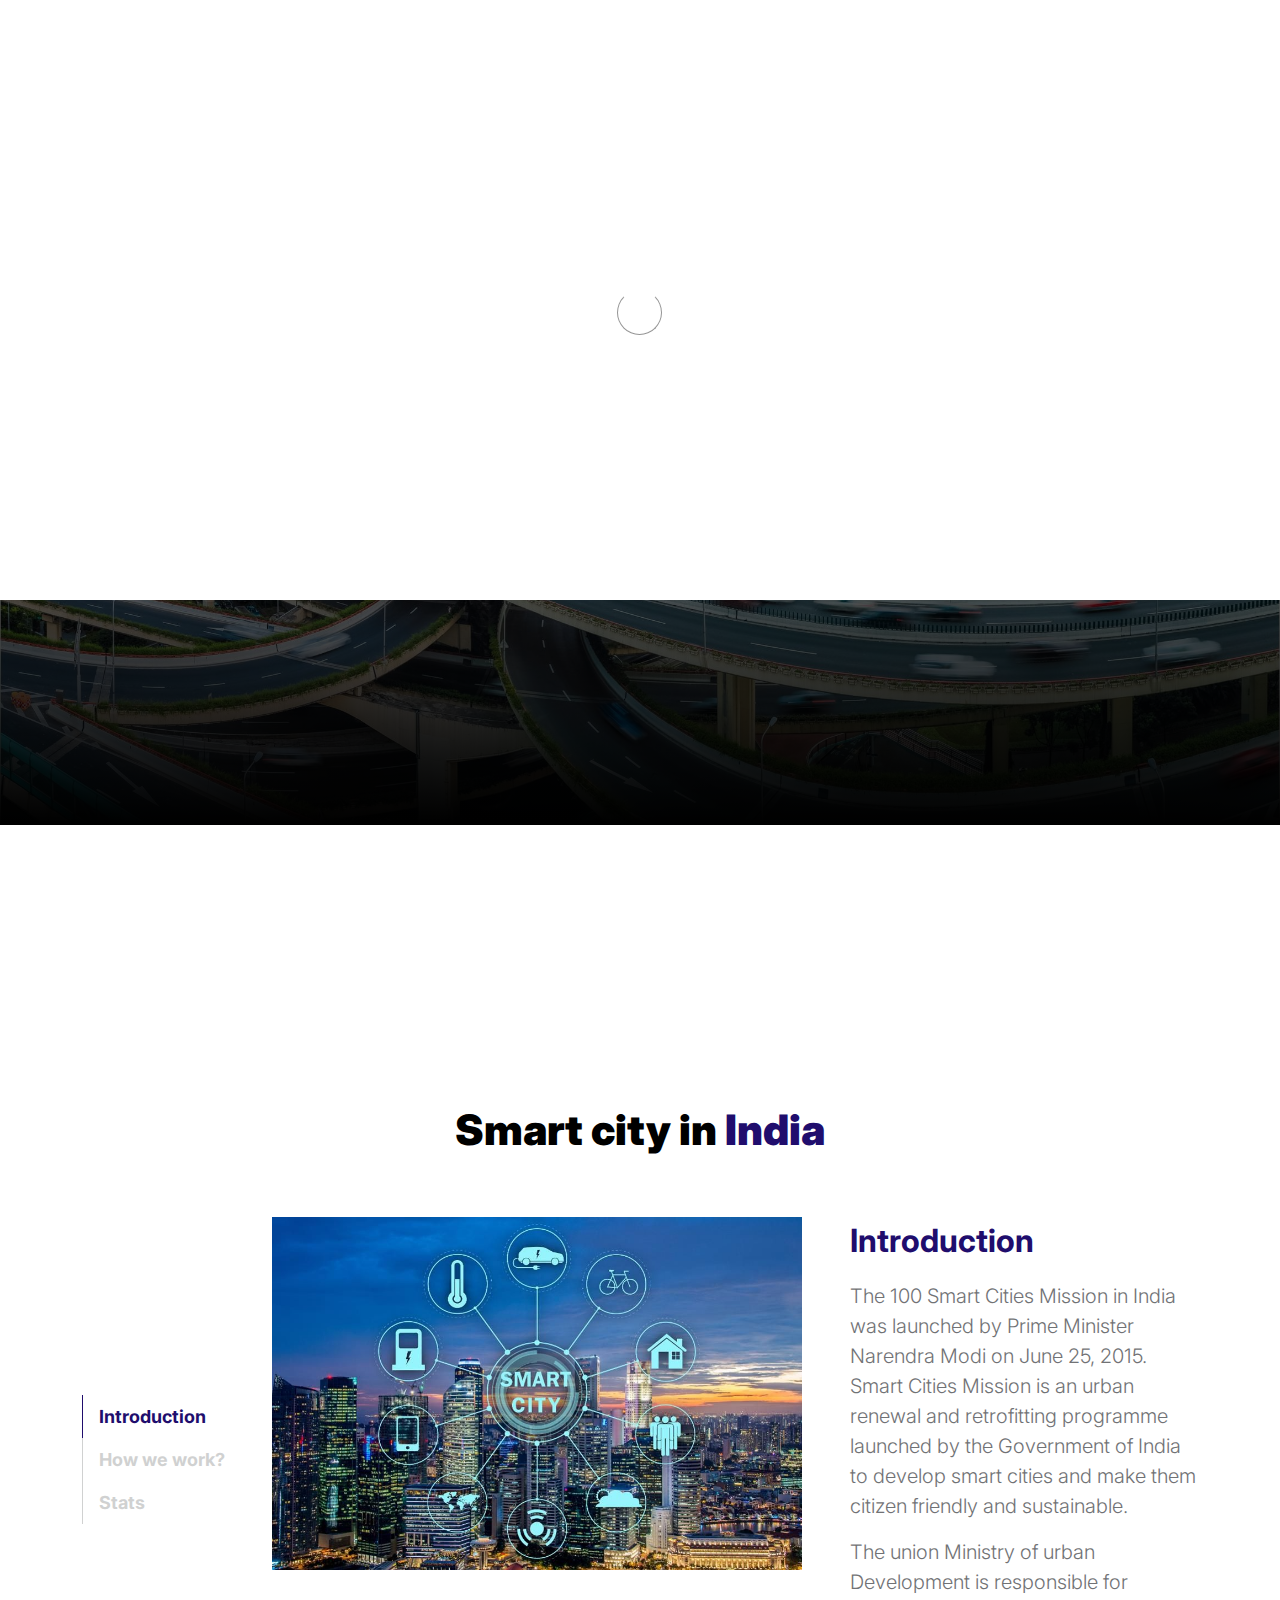
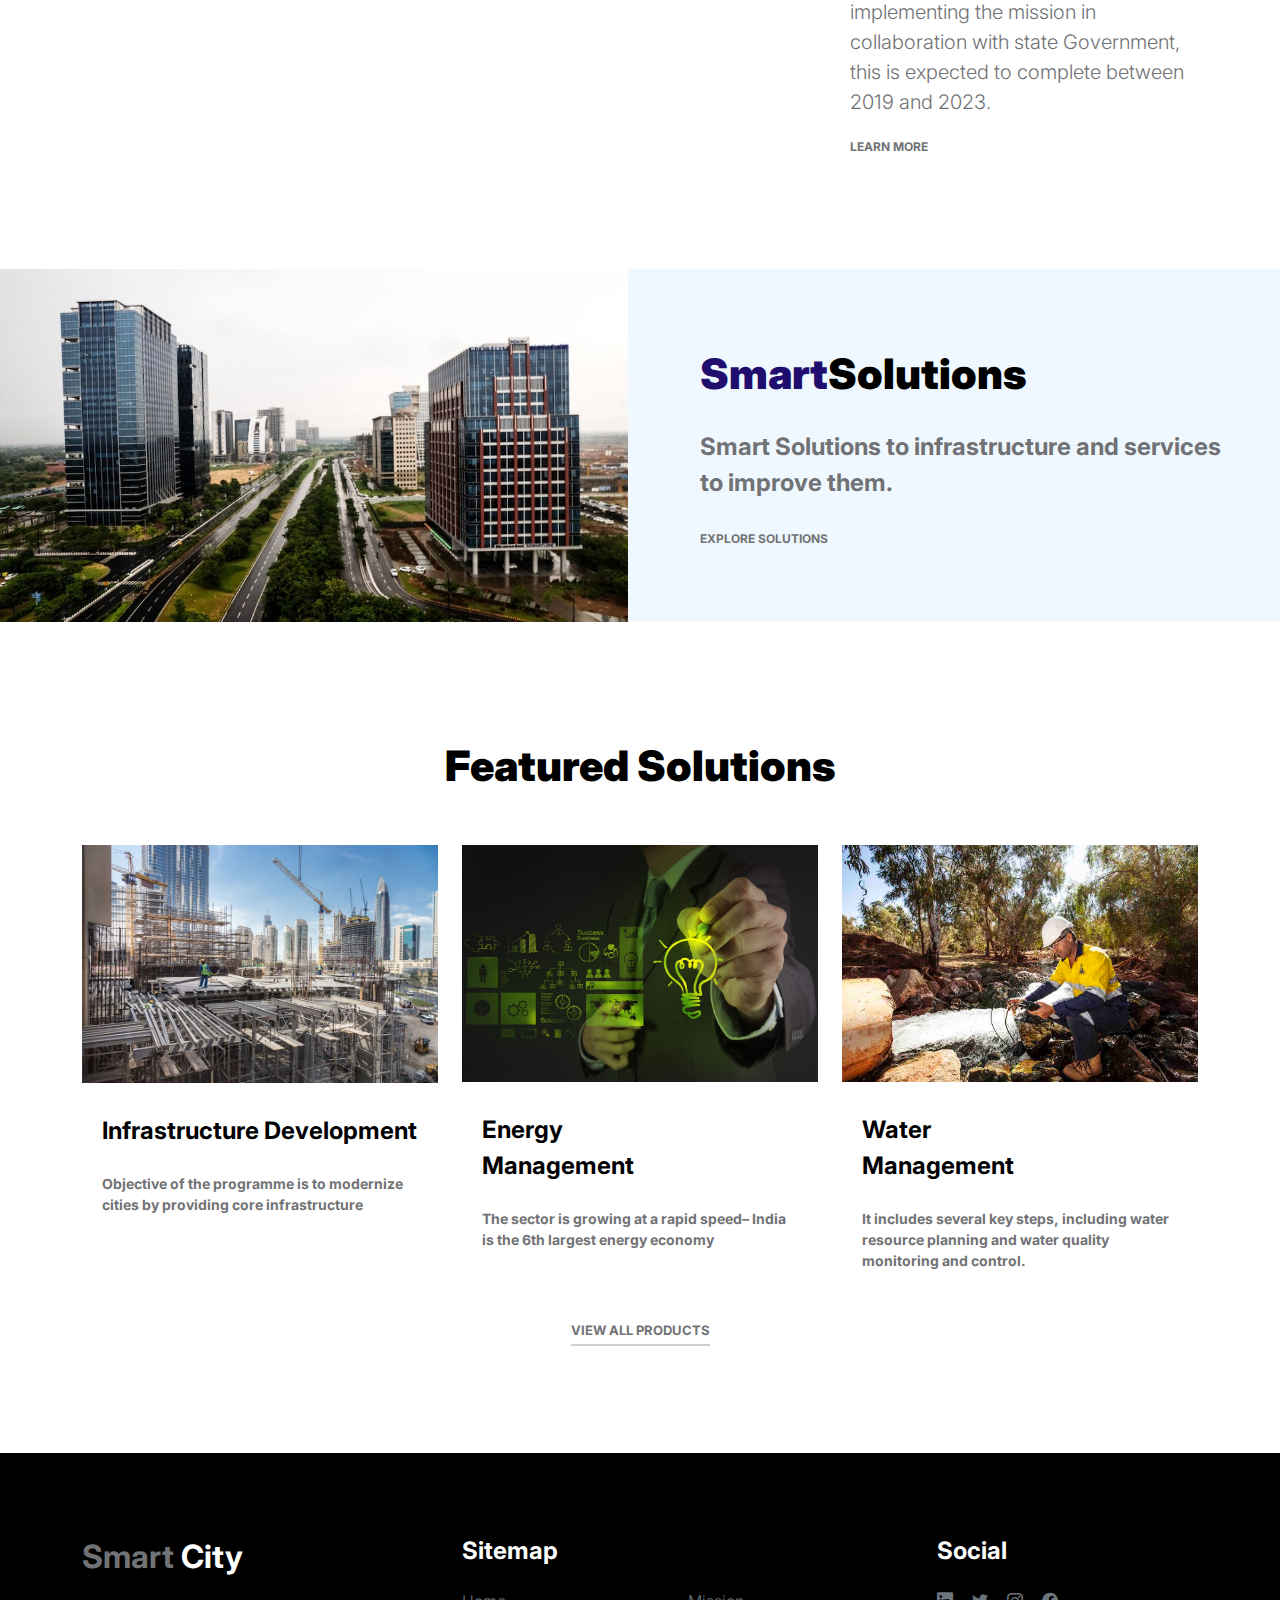
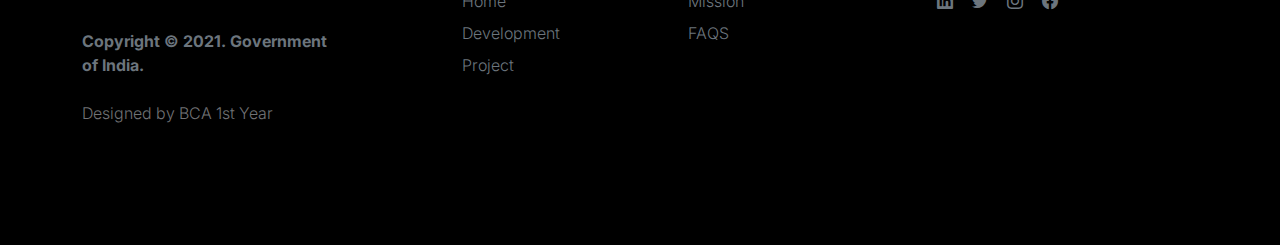
==== index.html @ 0805fac0 "Add files via upload" ====
<!DOCTYPE html>
<html lang="en">
  <head>
    <meta charset="utf-8" />
    <meta name="viewport" content="width=device-width, initial-scale=1" />

    <meta name="description" content="" />
    <meta name="author" content="" />

    <title>Smart Cities Management And Urban Development</title>

    <!-- CSS FILES -->
    <link rel="preconnect" href="https://fonts.googleapis.com" />

    <link rel="preconnect" href="https://fonts.gstatic.com" crossorigin />

    <link
      href="https://fonts.googleapis.com/css2?family=Inter:wght@100;300;400;700;900&display=swap"
      rel="stylesheet"
    />

    <link href="css/bootstrap.min.css" rel="stylesheet" />
    <link href="css/bootstrap-icons.css" rel="stylesheet" />

    <link rel="stylesheet" href="css/slick.css" />

    <link href="css/tooplate-little-fashion.css" rel="stylesheet" />
    <!--

Tooplate 2127 Little Fashion

https://www.tooplate.com/view/2127-little-fashion

-->
  </head>

  <body>
    <section class="preloader">
      <div class="spinner">
        <span class="sk-inner-circle"></span>
      </div>
    </section>

    <main>
      <nav class="navbar navbar-expand-lg">
        <div class="container">
          <button
            class="navbar-toggler"
            type="button"
            data-bs-toggle="collapse"
            data-bs-target="#navbarNav"
            aria-controls="navbarNav"
            aria-expanded="false"
            aria-label="Toggle navigation"
          >
            <span class="navbar-toggler-icon"></span>
          </button>

          <a class="navbar-brand" href="index.html">
            <strong><span>Smart</span> City</strong>
          </a>

          <div class="d-lg-none">
            <a href="sign-in.html" class="bi-person custom-icon me-3"></a>

            
          </div>

          <div class="collapse navbar-collapse" id="navbarNav">
            <ul class="navbar-nav mx-auto">
              <li class="nav-item">
                <a class="nav-link active" href="index.html">Home</a>
              </li>

              <li class="nav-item">
                <a class="nav-link" href="about.html">Missions</a>
              </li>

              <li class="nav-item">
                <a class="nav-link" href="products.html">Development</a>
              </li>

              <li class="nav-item">
                <a class="nav-link" href="faq.html">FAQS</a>
              </li>

              <li class="nav-item">
                <a class="nav-link" href="contact.html">Project</a>
              </li>
            </ul>

            <div class="d-none d-lg-block">
              <a href="sign-in.html" class="bi-person custom-icon me-3"></a>

             
            </div>
          </div>
        </div>
      </nav>

      <section class="slick-slideshow">
        <div class="slick-custom">
          <img
            src="images\smart-city-india.jpg"
            class="img-fluid"
            alt=""
          />
          
          <div class="slick-bottom">
            <div class="container">
              <div class="row">
                <div class="col-lg-6 col-10">
                  <h1 class="slick-title">Smart City</h1>

                  <p class="lead text-white mt-lg-3 mb-lg-5">
                   <b> Welcome to the future of smart cities.</b>

                  </p>

                  <a href="about.html" class="btn custom-btn"
                    >Learn more</a
                  >
                </div>
              </div>
            </div>
          </div>
        </div>

        <div class="slick-custom">
          <img
            src="images\Blockchain-The-Decentralized-Gov.jpg"
            class="img-fluid"
            alt=""
          />

          <div class="slick-bottom">
            <div class="container">
              <div class="row">
                <div class="col-lg-6 col-10">
                  <h1 class="slick-title">Seamless</h1>

                  <p class="lead text-white mt-lg-3 mb-lg-5">
                   <b> Providing integrated daily life services </b>
                  </p>

                  <a href="contact.html" class="btn custom-btn"
                    >Explore</a
                  >
                </div>
              </div>
            </div>
          </div>
        </div>

        <div class="slick-custom">
          <img
            src="images\Instant-Impact-Technology-Media.jpg"
            class="img-fluid"
            alt=""
          />

          <div class="slick-bottom">
            <div class="container">
              <div class="row">
                <div class="col-lg-6 col-10">
                  <h1 class="slick-title">Personalised</h1>
                 
                  <p class="lead text-white mt-lg-3 mb-lg-5">
                   <b> When cities get smart, life gets easier.</b>
                  </p>

                  <a href="sign-in.html" class="btn custom-btn">Contact us</a>
                </div>
              </div>
            </div>
          </div>
        </div>
      </section>

      <section class="about section-padding">
        <div class="container">
          <div class="row">
            <div class="col-12 text-center">
              <h2 class="mb-5">Smart city in <span>India</span> </h2>
            </div>

            <div class="col-lg-2 col-12 mt-auto mb-auto">
              <ul
                class="nav nav-pills mb-5 mx-auto justify-content-center align-items-center"
                id="pills-tab"
                role="tablist"
              >
                <li class="nav-item" role="presentation">
                  <button
                    class="nav-link active"
                    id="pills-home-tab"
                    data-bs-toggle="pill"
                    data-bs-target="#pills-home"
                    type="button"
                    role="tab"
                    aria-controls="pills-home"
                    aria-selected="true"
                  >
                    Introduction
                  </button>
                </li>

                <li class="nav-item" role="presentation">
                  <button
                    class="nav-link"
                    id="pills-youtube-tab"
                    data-bs-toggle="pill"
                    data-bs-target="#pills-youtube"
                    type="button"
                    role="tab"
                    aria-controls="pills-youtube"
                    aria-selected="true"
                  >
                    How we work?
                  </button>
                </li>

                <li class="nav-item" role="presentation">
                  <button
                    class="nav-link"
                    id="pills-skill-tab"
                    data-bs-toggle="pill"
                    data-bs-target="#pills-skill"
                    type="button"
                    role="tab"
                    aria-controls="pills-skill"
                    aria-selected="false"
                  >
                   Stats
                  </button>
                </li>
              </ul>
            </div>

            <div class="col-lg-10 col-12">
              <div class="tab-content mt-2" id="pills-tabContent">
                <div
                  class="tab-pane fade show active"
                  id="pills-home"
                  role="tabpanel"
                  aria-labelledby="pills-home-tab"
                >
                  <div class="row">
                    <div class="col-lg-7 col-12">
                      <img
                        src="images\Smart-City-001.jpg"
                        class="img-fluid"
                        alt=""
                      />
                    </div>

                    <div class="col-lg-5 col-12">
                      <div
                        class="d-flex flex-column h-100 ms-lg-4 mt-lg-0 mt-5"
                      >
                        <h4 class="mb-3">
                          <span>Introduction</span>
                        </h4>

                        <p>
                          The 100 Smart Cities Mission in India was launched by 
                          Prime Minister Narendra Modi on June 25, 2015. Smart Cities Mission
                          is an urban renewal and retrofitting programme launched by the Government
                          of India to develop smart cities and make them citizen friendly and sustainable.    
                        </p>

                        <p>
                          The union Ministry of urban Development is responsible for implementing the mission 
                          in collaboration with state Government, this is expected to complete between 2019 and 2023.
                        </p>

                        <div class="mt-2 mt-lg-auto">
                          <a href="about.html" class="custom-link mb-2">
                            Learn more
                            <i class="bi-arrow-right ms-2"></i>
                          </a>
                        </div>
                      </div>
                    </div>
                  </div>
                </div>

                <div
                  class="tab-pane fade"
                  id="pills-youtube"
                  role="tabpanel"
                  aria-labelledby="pills-youtube-tab"
                >
                  <div class="row">
                    <div class="col-lg-7 col-12">
                      <div class="ratio ratio-16x9">
                        <iframe
                        src="https://www.youtube.com/embed/K1aGnJazWLs"
                        title="YouTube video player"
                        frameborder="0"
                        allow="accelerometer; autoplay; clipboard-write; encrypted-media; gyroscope; picture-in-picture"
                        allowfullscreen
                    ></iframe>
                      </div>
                    </div>

                    <div class="col-lg-5 col-12">
                      <div
                        class="d-flex flex-column h-100 ms-lg-4 mt-lg-0 mt-5"
                      >
                        <h4 class="mb-3">List of 5 upcoming Smart Cities of India</h4>

                        <p>
                          1. Dholera Smart City: <span>Gujrat</span><br>
                          2. Naina Smart City: <span>Maharashtra</span><br>
                          3. Yeida City: <span>Up</span> <br>
                          4. Naya Raipur: <span>Chhattisgarh</span><br>
                          5. Gift City: <span>Gujrat</span><br>

                        </p>

                        

                        <div class="mt-2 mt-lg-auto">
                          <a href="contact.html" class="custom-link mb-2">
                            know More
                            <i class="bi-arrow-right ms-2"></i>
                          </a>
                        </div>
                      </div>
                    </div>
                  </div>
                </div>

                <div
                  class="tab-pane fade"
                  id="pills-skill"
                  role="tabpanel"
                  aria-labelledby="pills-skill-tab"
                >
                  <div class="row">
                    <div class="col-lg-7 col-12">
                      <img
                        src="images/cody-lannom-G95AReIh_Ko-unsplash.jpeg"
                        class="img-fluid"
                        alt=""
                      />
                    </div>

                    <div class="col-lg-5 col-12">
                      <div
                        class="d-flex flex-column h-100 ms-lg-4 mt-lg-0 mt-5"
                      >
                        <h4 class="mb-3">Development Strategy</h4>

                        <p>
                          This involves selecting areas of specified size for redevelopment, retrofitting, and greenfield development.
                        </p>

                        <div class="skill-thumb mt-3">
                          <strong>Redevelopment Area</strong>
                          <span class="float-end">50 Acres</span>
                          <div class="progress">
                            <div
                              class="progress-bar progress-bar-primary"
                              role="progressbar"
                              aria-valuenow="90"
                              aria-valuemin="0"
                              aria-valuemax="100"
                              style="width: 90%"
                            ></div>
                          </div>

                          <strong>Retrofitting</strong>
                          <span class="float-end">500 Acres</span>
                          <div class="progress">
                            <div
                              class="progress-bar progress-bar-primary"
                              role="progressbar"
                              aria-valuenow="70"
                              aria-valuemin="0"
                              aria-valuemax="100"
                              style="width: 70%"
                            ></div>
                          </div>

                          <strong>Greenfield</strong>
                          <span class="float-end">250 Acres</span>
                          <div class="progress">
                            <div
                              class="progress-bar progress-bar-primary"
                              role="progressbar"
                              aria-valuenow="80"
                              aria-valuemin="0"
                              aria-valuemax="100"
                              style="width: 80%"
                            ></div>
                          </div>
                        </div>

                        <div class="mt-2 mt-lg-auto">
                          <a href="products.html" class="custom-link mb-2">
                            Explore
                            <i class="bi-arrow-right ms-2"></i>
                          </a>
                        </div>
                      </div>
                    </div>
                  </div>
                </div>
              </div>
            </div>
          </div>
        </div>
      </section>

      <section class="front-product">
        <div class="container-fluid p-0">
          <div class="row align-items-center">
            <div class="col-lg-6 col-12">
              <img
                src="images\bi_-_2023-08-2.jpg"
                class="img-fluid"
                alt=""
              />
            </div>

            <div class="col-lg-6 col-12">
              <div class="px-5 py-5 py-lg-0">
                <h2 class="mb-4"><span>Smart</span>Solutions</h2>

                <p class="lead mb-4">
                 <b>Smart Solutions to infrastructure and services to improve them.</b>
                </p>

                <a href="products.html" class="custom-link">
                  Explore Solutions
                  <i class="bi-arrow-right ms-2"></i>
                </a>
              </div>
            </div>
          </div>
        </div>
      </section>

      <section class="featured-product section-padding">
        <div class="container">
          <div class="row">
            <div class="col-12 text-center">
              <h2 class="mb-5">Featured Solutions</h2>
            </div>

            <div class="col-lg-4 col-12 mb-3">
              <div class="product-thumb">
                
                  <img
                    src="images\urban-infrastructure_3.png"
                    class="img-fluid product-image"
                    alt=""
                  />
                

               

                <div class="product-info d-flex">
                  <div>
                    <h5 class="product-title mb-0">
                     Infrastructure Development
                    </h5>
<br>
                    <p class="product-p"><strong>Objective of the programme is to modernize cities by providing core infrastructure </strong></p>
                  </div>

                  
                </div>
              </div>
            </div>

            <div class="col-lg-4 col-12 mb-3">
              <div class="product-thumb">
                
                  <img
                    src="images\Energy-Management-Systems.png"
                    class="img-fluid product-image"
                    alt=""
                  />
                

               <br>   

                <div class="product-info d-flex">
                  <div>
                    <h5 class="product-title mb-0">
                      Energy<br> Management
                    </h5>
                    <br>
                  
                    <p class="product-p"><strong> The sector is growing at a rapid speed– India is the 6th largest energy economy </strong></p>
                  </div>
                </div>
              </div>
            </div>

            <div class="col-lg-4 col-12">
              <div class="product-thumb">
                
                  <img
                    src="images\water-management-in-australia-gl.png"
                    class="img-fluid product-image"
                    alt=""
                  />
              

               

                <div class="product-info d-flex">
                  <div>
                    <h5 class="product-title mb-0">
                     Water <br> Management
                    </h5>
<br>
                    <p class="product-p"><strong>It includes several key steps, including water resource planning and water quality monitoring and control.</strong></p>
                  </div>

                  
                </div>
              </div>
            </div>

            <div class="col-12 text-center">
              <a href="products.html" class="view-all">View All Products</a>
            </div>
          </div>
        </div>
      </section>
    </main>

    <footer class="site-footer">
      <div class="container">
        <div class="row">
          <div class="col-lg-3 col-10 me-auto mb-4">
            <h4 class="text-white mb-3">
              <a href="index.html">Smart</a> City
            </h4>
            <p class="copyright-text text-muted mt-lg-5 mb-4 mb-lg-0">
             <strong>Copyright © 2021. Government of India.</strong>
            </p>
            <br />
            <p class="copyright-text">
              Designed by
              <a href="https://www.tooplate.com/" target="_blank">BCA 1st Year</a>
            </p>
          </div>

          <div class="col-lg-5 col-8">
            <h5 class="text-white mb-3">Sitemap</h5>

            <ul class="footer-menu d-flex flex-wrap">
              <li class="footer-menu-item">
                <a href="about.html" class="footer-menu-link">Home</a>
              </li>

              <li class="footer-menu-item">
                <a href="#" class="footer-menu-link">Mission</a>
              </li>

              <li class="footer-menu-item">
                <a href="#" class="footer-menu-link">Development</a>
              </li>

              <li class="footer-menu-item">
                <a href="#" class="footer-menu-link">FAQS</a>
              </li>

              <li class="footer-menu-item">
                <a href="#" class="footer-menu-link">Project</a>
              </li>
            </ul>
          </div>

          <div class="col-lg-3 col-4">
            <h5 class="text-white mb-3">Social</h5>

            <ul class="social-icon">
              <li><a href="https://www.linkedin.com/company/80847547/admin/" class="social-icon-link bi-linkedin"></a></li>

              <li><a href="https://twitter.com/SmartCities_HUA" class="social-icon-link bi-twitter"></a></li>

              <li><a href="https://www.instagram.com/smartcitiesmission/" class="social-icon-link bi-instagram"></a></li>

              <li><a href="https://www.facebook.com/smartcitiesmohua" class="social-icon-link bi-facebook"></a></li>
            </ul>
          </div>
        </div>
      </div>
    </footer>
    <script>
      document.addEventListener('DOMContentLoaded', function() {
       
        var currentUrl = window.location.href;

        
        var navLinks = document.querySelectorAll('.navbar-nav a');

        
        navLinks.forEach(function(link) {
          if (link.href === currentUrl) {
           
            link.classList.add('active');
          }

          
          else {
            link.classList.remove('active');
          }
        });

        
        navLinks.forEach(function(link) {
          link.addEventListener('click', function() {
            
            navLinks.forEach(function(navLink) {
              navLink.classList.remove('active');
            });

           
            link.classList.add('active');
          });
        });
      });
    </script>
    <!-- JAVASCRIPT FILES -->
    <script src="js/jquery.min.js"></script>
    <script src="js/bootstrap.bundle.min.js"></script>
    <script src="js/Headroom.js"></script>
    <script src="js/jQuery.headroom.js"></script>
    <script src="js/slick.min.js"></script>
    <script src="js/custom.js"></script>
  </body>
</html>
---- css/tooplate-little-fashion.css ----
/*

Tooplate 2127 Little Fashion

https://www.tooplate.com/view/2127-little-fashion

*/


/*---------------------------------------
  CUSTOM PROPERTIES ( VARIABLES )             
-----------------------------------------*/
:root {
  --white-color:                #FFFFFF;
  --primary-color:              #200d6d;
  --section-bg-color:           #f0f8ff;
  --dark-color:                 #000000;
  --grey-color:                 #d0d1d1;
  --p-color:                    #717275;

  --body-font-family:           'Inter', sans-serif;

  --h5-font-size:               24px;
  --p-font-size:                20px;
  --copyright-text-font-size:   16px;
  --product-link-font-size:     14px;
  --custom-link-font-size:      12px;

  --font-weight-thin:           100;
  --font-weight-light:          300;
  --font-weight-normal:         400;
  --font-weight-bold:           700;
  --font-weight-black:          900;
}

body,
html {
  height: 100%;
}

html {
  scroll-behavior: smooth;
}

@media screen and (prefers-reduced-motion: reduce) {
  html {
    scroll-behavior: auto;
  }
}

body {
    background: var(--white-color);
    font-family: var(--body-font-family);    
    position: relative;
}

/*---------------------------------------
  TYPOGRAPHY               
-----------------------------------------*/

h2,
h3,
h4,
h5,
h6 {
  color: var(--dark-color);
  line-height: inherit;
}

h1,
h2,
h3,
h4,
h5,
h6 {
  font-weight: var(--font-weight-bold);
}

h1,
h2 {
  font-weight: var(--font-weight-black);
}

h1 {
  font-size: 64px;
  line-height: normal;
}

h2 {
  font-size: 42px;
}

h3 {
  font-size: 36px;
}

h4 {
  font-size: 32px;
}

h5 {
  font-size: 24px;
}

h6 {
  font-size: 20px;
}

p {
  color: var(--p-color);
  font-size: var(--p-font-size);
  font-weight: var(--font-weight-light);
}

a, 
button {
  touch-action: manipulation;
  transition: all 0.3s;
}

a {
  color: var(--p-color);
  text-decoration: none;
}

a:hover {
  color: var(--primary-color);
}

.text-primary {
  color: var(--primary-color) !important;
}

::selection {
  background: var(--primary-color);
  color: var(--white-color);
}

/*---------------------------------------
  CUSTOM LINK               
-----------------------------------------*/
.custom-link {
  color: var(--p-color);
  font-size: var(--custom-link-font-size);
  font-weight: var(--font-weight-bold);
  text-transform: uppercase;
  position: relative;
}

.custom-link i {
  position: absolute;
  opacity: 0;
  bottom: 0;
  left: 100%;
  transition: all 0.3s;
  line-height: normal;
}

.custom-link:hover i {
  opacity: 1;
  left: 101%;
}

.lead {
  font-size: 1.5rem;
  font-weight: var(--font-weight-thin);
}

b,
strong {
  font-weight: var(--font-weight-bold);
}

/*---------------------------------------
  PRE LOADER               
-----------------------------------------*/
.preloader {
  position: fixed;
  top: 0;
  left: 0;
  width: 100%;
  height: 100%;
  z-index: 99999;
  display: flex;
  flex-flow: row nowrap;
  justify-content: center;
  align-items: center;
  background: none repeat scroll 0 0 var(--white-color);
}

.spinner {
  border: 1px solid transparent;
  border-radius: 5px;
  position: relative;
}

.spinner::before {
  content: '';
  box-sizing: border-box;
  position: absolute;
  top: 50%;
  left: 50%;
  width: 45px;
  height: 45px;
  margin-top: -10px;
  margin-left: -23px;
  border-radius: 50%;
  border: 1px solid #959595;
  border-top-color: var(--white-color);
  animation: spinner .9s linear infinite;
}

@keyframes spinner {
  to {transform: rotate(360deg);}
}

/*---------------------------------------
  CUSTOM BUTTON & ICON              
-----------------------------------------*/
.custom-btn {
  background: var(--dark-color);
  border-radius: 50px;
  color: var(--white-color);
  font-size: var(--copyright-text-font-size);
  text-transform: uppercase;
  padding: 16.50px 20px;
}

.social-btn {
  background: transparent;
  border: 1px solid var(--grey-color);
  color: var(--dark-color);
  text-transform: none;
}

.social-btn:hover {
  border-color: transparent;
}

.cart-form-select {
  border-radius: 0;
  padding-top: 15px;
  padding-bottom: 15px;
}

.cart-btn {
  border-radius: 0;
  width: 100%;
  font-size: var(--product-link-font-size);
}

.custom-btn:hover,
.slick-slideshow .custom-btn:hover {
  background: var(--primary-color);
  color: var(--white-color);
}

.custom-icon {
  color: var(--p-color);
  font-size: 24px;
}

.custom-icon {
  display: inline-block;
  vertical-align: middle;
}

.bi-bag.custom-icon {
  font-size: 17px;
}

.featured-icon {
  color: var(--grey-color);
  font-size: 52px;
}

/*---------------------------------------
  DIV SEPARATOR               
-----------------------------------------*/
.div-separator {
  position: relative;
}

.div-separator::before {
  content: "";
  height: 1px;
  background: var(--grey-color);
  display: block;
  width: 100%;
}

.div-separator span {
  position: absolute;
  top: 50%;
  margin-left: -22.5px;
  left: 50%;
  text-align: center;
  background: var(--white-color);
  margin-top: -11px;
  color: var(--dark-color);
  font-weight: var(--font-weight-bold);
  font-size: 14px;
  width: 35px;
  text-transform: uppercase;
}

/*---------------------------------------
  FULL IMAGE               
-----------------------------------------*/
.full-image-img {
  display: block;
  position: absolute;
  z-index: -1;
  right: 0;
  width: 100%;
  bottom: -120px;
  min-width: 650px;
}

@media (min-width: 1600px) {
  .full-image-img {
    bottom: -200px;
  }
}

/*---------------------------------------
  NAVIGATION               
-----------------------------------------*/
.navbar {
  background: var(--white-color);
  position: fixed;
  top: 0;
  right: 0;
  left: 0;
  padding: 25px 0;
  z-index: 2;
  will-change: transform;
  transition: transform 300ms linear;
}

.navbar span, h2 span, h4 span {
	color: var(--primary-color);
}

.navbar.headroom--not-top {
  padding: 20px 0;
}

.headroom--pinned {
  transform: translate(0, 0);
}

.headroom--unpinned {
  transform: translate(0, -150%);
}

.navbar-brand {
  color: var(--dark-color);
  font-size: 24px;
  font-weight: var(--font-weight-light);
  margin: 0;
  padding: 0;
}

.navbar-expand-lg .navbar-nav .nav-link {
  display: inline-block;
  padding: 0;
  margin-right: 1.5rem;
  margin-left: 1.5rem;
}

.nav-link {
  color: var(--p-color);
  font-size: 16px;
  position: relative;
}

.navbar .nav-link::after {
  position: absolute;
  top: 100%;
  left: 0;
  width: 100%;
  height: 2px;
  background: var(--grey-color);
  content: '';
  opacity: 0;
  -webkit-transition: opacity 0.3s, -webkit-transform 0.3s;
  -moz-transition: opacity 0.3s, -moz-transform 0.3s;
  transition: opacity 0.3s, transform 0.3s;
  -webkit-transform: translateY(10px);
  -moz-transform: translateY(10px);
  transform: translateY(10px);
}

.navbar .nav-link.active::after, 
.navbar .nav-link:hover::after {
  opacity: 1;
  -webkit-transform: translateY(0px);
  -moz-transform: translateY(0px);
  transform: translateY(0px);
}

.navbar .nav-link.active,
.navbar .nav-link:hover {
  color: var(--primary-color);
}

.nav-link:focus, 
.nav-link:hover {
  color: var(--p-color);
}

.navbar-toggler {
  border: 0;
  padding: 0;
  cursor: pointer;
  margin: 0;
  width: 30px;
  height: 35px;
  outline: none;
}

.navbar-toggler:focus {
  outline: none;
  box-shadow: none;
}

.navbar-toggler[aria-expanded="true"] .navbar-toggler-icon {
  background: transparent;
}

.navbar-toggler[aria-expanded="true"] .navbar-toggler-icon:before,
.navbar-toggler[aria-expanded="true"] .navbar-toggler-icon:after {
  transition: top 300ms 50ms ease, -webkit-transform 300ms 350ms ease;
  transition: top 300ms 50ms ease, transform 300ms 350ms ease;
  transition: top 300ms 50ms ease, transform 300ms 350ms ease, -webkit-transform 300ms 350ms ease;
  top: 0;
}

.navbar-toggler[aria-expanded="true"] .navbar-toggler-icon:before {
  transform: rotate(45deg);
}

.navbar-toggler[aria-expanded="true"] .navbar-toggler-icon:after {
  transform: rotate(-45deg);
}

.navbar-toggler .navbar-toggler-icon {
  background: var(--dark-color);
  transition: background 10ms 300ms ease;
  display: block;
  width: 30px;
  height: 2px;
  position: relative;
}

.navbar-toggler .navbar-toggler-icon::before,
.navbar-toggler .navbar-toggler-icon::after {
  transition: top 300ms 350ms ease, -webkit-transform 300ms 50ms ease;
  transition: top 300ms 350ms ease, transform 300ms 50ms ease;
  transition: top 300ms 350ms ease, transform 300ms 50ms ease, -webkit-transform 300ms 50ms ease;
  position: absolute;
  right: 0;
  left: 0;
  background: var(--dark-color);
  width: 30px;
  height: 2px;
  content: '';
}

.navbar-toggler .navbar-toggler-icon:before {
  top: -8px;
}

.navbar-toggler .navbar-toggler-icon:after {
  top: 8px;
}

/*---------------------------------------
  SITE HEADER              
-----------------------------------------*/
.site-header {
  background-color: var(--section-bg-color);
  position: relative;
  overflow: hidden;
  margin-top: 86px;
}

.site-header.section-padding {
  padding-top: 7rem;
  padding-bottom: 7rem;
}

.site-header.section-padding-img {
  padding-top: 10rem;
  padding-bottom: 10rem;
}

.header-image {
  position: absolute;
  top: 0;
  right: 0;
  width: 50%;
  height: 100%;
  object-fit: cover;
}

/*---------------------------------------
  SLICK SLIDESHOW               
-----------------------------------------*/
@media (min-width: 992px) {
  .slick-slideshow {
    height: 100vh;
  }
}

.slick-slideshow {
  margin-top: 86px;
}

.slick-title {
  color: var(--white-color);
}

.slick-custom {
  position: relative;
}

.slick-custom img {
  width: 100%;
  object-fit: cover;
}

.slick-bottom {
  background: linear-gradient(to top, var(--dark-color), transparent 90%);
  position: absolute;
  z-index: 2;
  bottom: 0;
  right: 0;
  left: 0;
  width: 100%;
  height: 100%;
}

.slick-bottom .container {
  position: absolute;
  top: 40%;
  left: 50%;
  transform: translate(-50%, -40%);
}

.slick-overlay {
  background: linear-gradient(to top, #000, transparent 120%);
  position: absolute;
  top: 0;
  right: 0;
  bottom: 0;
  left: 0;
}

.slick-slideshow .custom-btn {
  font-weight: var(--font-weight-bold);
  display: inline-block;
  padding-right: 32px;
  padding-left: 32px;
}

@media (min-width: 576px) {
  .slick-slideshow .slick-dots {
    max-width: 540px;
  }
}

@media (min-width: 768px) {
  .slick-slideshow .slick-dots {
    max-width: 720px;
  }
}

@media (min-width: 992px) {
  .slick-slideshow .slick-dots {
    max-width: 960px;
  }
}

@media (min-width: 1200px) {
  .slick-slideshow .slick-dots {
    max-width: 1140px;
  }
}

@media (min-width: 1400px) {
  .slick-slideshow .slick-dots {
    max-width: 1320px;
  }
}

.slick-slideshow .slick-dots {
  position: absolute;
  z-index: 2;
  top: 50%;
  left: 0;
  right: 0;
  transform: translate(0, -50%);
  margin: 0 auto;
  padding: 0;
}

.slick-slideshow .slick-dots li {
  background: transparent;
  border: 5px solid rgba(255, 255, 255, 0.35);
  border-radius: 100%;
  display: block;
  width: 30px;
  height: 30px;
  margin: 10px;
  padding: 5px;
  margin-left: auto;
  cursor: pointer;
}

.slick-slideshow .slick-dots button {
  background: transparent;
  border: none;
  color: transparent;
  display: block;
  width: 100%;
  height: 0;
  margin: 0;
  padding: 0;
  outline: none;
  height: 0;
}

.slick-slideshow .slick-dots li:hover,
.slick-slideshow .slick-dots .slick-active {
  background: var(--white-color);
}

/*---------------------------------------
  CUSTOM CIRCLE IMAGES               
-----------------------------------------*/

.custom-circle-image {
  border-radius: 100px;
  width: 55px;
  height: 55px;
}

.custom-circle-image.team-image {
  width: 85px;
  height: 85px;
}

/*---------------------------------------
  TESTIMONIAL               
-----------------------------------------*/
.slick-testimonial .slick-list,
.slick-testimonial .slick-track {
  height: 100%;
}

.slick-testimonial {
  margin: auto;
}

.slick-testimonial-caption {
  quotes: '❝' '❞';
  position: relative;
  padding: 5rem 7rem;
}

.slick-testimonial-caption::before {
  content: open-quote;
  display: inline-block;
  color: var(--primary-color);
  font-family: auto;
  font-size: 100px;
  height: 0;
  position: absolute;
  top: 0;
  left: 0;
}

.slick-testimonial .slick-dots {
  text-align: center;
}

.slick-testimonial .slick-dots li {
  background: var(--grey-color);
  display: inline-block;
  vertical-align: top;
  width: 16%;
  height: 1px;
}

.slick-testimonial .slick-dots button {
  background: transparent;
  border: none;
  color: transparent;
  display: block;
  width: 100%;
  height: 0;
  margin: 0;
  padding: 0;
}

.slick-testimonial .slick-dots li:hover,
.slick-testimonial .slick-dots .slick-active {
  background: var(--dark-color);
}

/*---------------------------------------
  SECTION               
-----------------------------------------*/
section {
  content-visibility: auto;
  contain-intrinsic-size: 700px;
}

.section-padding {
  padding-top: 7rem;
  padding-bottom: 7rem;
}

.featured {
  background: var(--section-bg-color);
}

/*---------------------------------------
  ABOUT               
-----------------------------------------*/
.about .nav-pills .nav-item {
  width: 100%;
}

.about .nav-pills .nav-link {
  color: var(--grey-color);
  font-size: 18px;
  font-weight: var(--font-weight-bold);
  border-left: 1px solid var(--grey-color);
  border-radius: 0;
  padding-right: 0;
}

.about .nav-pills .nav-link:hover,
.about .nav-pills .nav-link.active, 
.about .nav-pills .show>.nav-link {
  background: transparent;
  border-left-color: var(--primary-color);
  color: var(--primary-color);
}

/*---------------------------------------
  FAQ ACCORDION               
-----------------------------------------*/
.accordion-item {
  background-color: transparent;
  border-top: 0;
  border-right: 0;
  border-left: 0;
}

.accordion-button {
  background-color: transparent;
  box-shadow: none;
}

.accordion-button:not(.collapsed) {
  background: transparent;
  box-shadow: none;
}

button:focus:not(:focus-visible) {
  border-color: transparent;
  box-shadow: none;
}

.accordion-body {
  border-top: 1px solid rgba(0,0,0,.125);
}

.accordion-button {
  font-size: 1.5rem;
  font-weight: var(--font-weight-normal);
  padding-top: 1.5rem;
  padding-right: 0;
  padding-bottom: 1.5rem;
  padding-left: 0;
}

.accordion-body {
  padding: 2rem 0;
}

/*---------------------------------------
  TEAM MEMBERS               
-----------------------------------------*/
.team {
  background: var(--grey-color);
}

.team-thumb {
  background: var(--white-color);
  position: relative;
  border-radius: .25rem;
  padding: 42px 32px;
}

.team-info {
  width: 100%;
}

.custom-modal-btn {
  background: var(--grey-color);
  color: var(--white-color);
  position: absolute;
  top: 0;
  right: 0;
  bottom: 0;
  margin: auto 32px;
  width: 42px;
  height: 42px;
}

.modal-body {
  padding: 4rem;
}

.modal-header {
  padding-top: 7rem;
  padding-bottom: 5rem;
}

.modal-header .btn-close {
  position: absolute;
  top: 0;
  right: 0;
  font-size: 24px;
  margin: 32px;
}

#cart-modal .modal-header .btn-close {
  z-index: 2;
  margin: 22px;
}

#cart-modal .modal-header {
  border-bottom: 0;
  padding: 0;
}

#cart-modal .modal-footer {
  padding: 2rem 4rem;
}

/*---------------------------------------
  SKILL - PROGRESS BAR               
-----------------------------------------*/
.skill-thumb strong {
  display: inline-block;
  margin-bottom: 6px;
}

.skill-thumb span {
  color: var(--dark-color);
  font-size: 24px;
  font-weight: var(--font-weight-bold);
}

.skill-thumb .progress {
  background: var(--white-color);
  box-shadow: none;
  border-radius: 100px;
  height: 1px;
  margin-bottom: 16px;
}

.skill-thumb .progress .progress-bar-primary {
  background: var(--grey-color);
}

/*---------------------------------------
  PRODUCT               
-----------------------------------------*/
.front-product {
  background: var(--section-bg-color);
}

.product-thumb {
  background: var(--white-color);
  position: relative;
  transition: all 0.5s ease-out;
}

.product-image {
  transition: all 0.5s ease-out;
}

.product-thumb:hover .product-image {
  box-shadow: 0 1rem 3rem rgba(0,0,0,.175);
}

.product-top {
  position: absolute;
  top: 0;
  right: 0;
  left: 0;
  margin: 20px;
}

.product-info {
  padding: 30px 20px;
}

.product-description,
.product-cart-thumb {
  padding: 0 20px;
}

.product-icon {
  color: var(--white-color);
}

.product-title-link {
  color: var(--dark-color);
}

.product-additional-link {
  display: inline-block;
  vertical-align: top;
  font-size: var(--product-link-font-size);
  margin-top: 32px;
  margin-right: 12px;
}

.product-alert {
  background: var(--white-color);
  color: var(--p-color);
  font-size: var(--custom-link-font-size);
  font-weight: var(--font-weight-bold);
  padding: 3px 10px;
}

.product-p {
  font-size: var(--product-link-font-size);
}

.view-all {
  text-transform: uppercase;
  color: var(--p-color);
  font-size: 13px;
  font-weight: var(--font-weight-bold);
  border-bottom: 2px solid var(--grey-color);
  padding-bottom: 6px;
}

/*---------------------------------------
  CONTACT              
-----------------------------------------*/
.contact-info {
  padding: 40px;
}

.contact-form .form-control {
  border-color: var(--grey-color);
  font-weight: var(--font-weight-normal);
}

.form-floating>label {
  color: var(--grey-color);
  font-weight: var(--font-weight-normal);
}

.contact-form button[type='submit'] {
  background: var(--dark-color);
  border: none;
  border-radius: 100px;
  color: var(--white-color);
  font-weight: var(--font-weight-bold);
  text-transform: uppercase;
  padding: 16px;
}

.contact-form button[type='submit']:hover {
  background: var(--primary-color);
}

/*---------------------------------------
  SITE FOOTER               
-----------------------------------------*/
.site-footer {
  background: var(--dark-color);
  padding-top: 5rem;
  padding-bottom: 5rem;
}

.footer-menu {
  margin: 0;
  padding: 0;
}

.footer-menu-item {
  display: block;
  width: 50%;
}

.footer-menu-link {
  color: #6c757d;
  font-weight: var(--font-weight-light);
  display: inline-block;
  vertical-align: top;
  margin-top: 4px;
  margin-bottom: 4px;
}

.site-footer .social-icon-link {
  margin-top: 4px;
}

.site-footer .social-icon-link:hover,
.footer-menu-link:hover {
  color: var(--white-color);
}

.copyright-text {
  font-size: var(--copyright-text-font-size);
}

/*---------------------------------------
  SOCIAL ICON               
-----------------------------------------*/
.social-icon {
  margin: 0;
  padding: 0;
}

.social-icon li {
  list-style: none;
  display: inline-block;
  vertical-align: top;
}

.social-icon-link {
  color: #6c757d;
  font-size: 1rem;
  display: inline-block;
  vertical-align: top;
  margin-bottom: 4px;
  margin-right: 15px;
}

.social-icon-link:hover {
  color: var(--primary-color);
}

/*---------------------------------------
  RESPONSIVE STYLES               
-----------------------------------------*/
@media screen and (max-width: 1200px) {
  h1 {
    font-size: 62px;
  }
}

@media screen and (max-width: 991px) {
  h1 {
    font-size: 42px;
    margin-bottom: 0;
  }

  h2 {
    font-size: 36px;
  }

  h3 {
    font-size: 32px;
  }

  h4 {
    font-size: 28px;
  }

  h5 {
    font-size: 24px;
  }

  h6 {
    font-size: 20px;
  }

  .lead {
    font-size: 16px;
  }

  .navbar-expand-lg .navbar-nav .nav-link {
    margin-top: 1rem;
  }

  .site-header {
    background-position: bottom;
  }

  #cart-modal .modal-header .btn-close {
    margin: 22px 14px;
  }

  .custom-btn {
    font-size: 14px;
    padding: 13.5px 20px;
  }

  .slick-slideshow .custom-btn {
    padding-right: 27px;
    padding-left: 27px;
  }

  .social-login,
  .div-separator {
    width: 75% !important;
  }

  #cart-modal .modal-footer .row {
    width: 100% !important;
  }

  .site-header.section-padding,
  .section-padding {
    padding-top: 4rem;
    padding-bottom: 4rem;
  }

  .site-header-image.section-padding {
    padding-bottom: 0;
  }

  .header-info {
    padding-top: 50px;
    padding-bottom: 100px;
  }

  .header-image {
    position: relative;
    top: auto;
    bottom: 0;
    left: 0;
    width: auto;
    height: auto;
  }

  .slick-testimonial-caption {
    padding: 6rem 3rem 4rem 3rem;
  }

  .slick-slideshow .slick-dots li {
    width: 25px;
    height: 25px;
  }

  .modal-header {
    padding-top: 6rem;
    padding-bottom: 2rem;
  }

  .modal-body {
    padding: 2rem;
  }

  #cart-modal .modal-footer {
    padding-right: 0;
    padding-left: 0;
  }

  #cart-modal .modal-body {
    padding: 4rem 2rem 2rem 2rem;
  }

  .full-image-img {
    bottom: 0;
  }
}
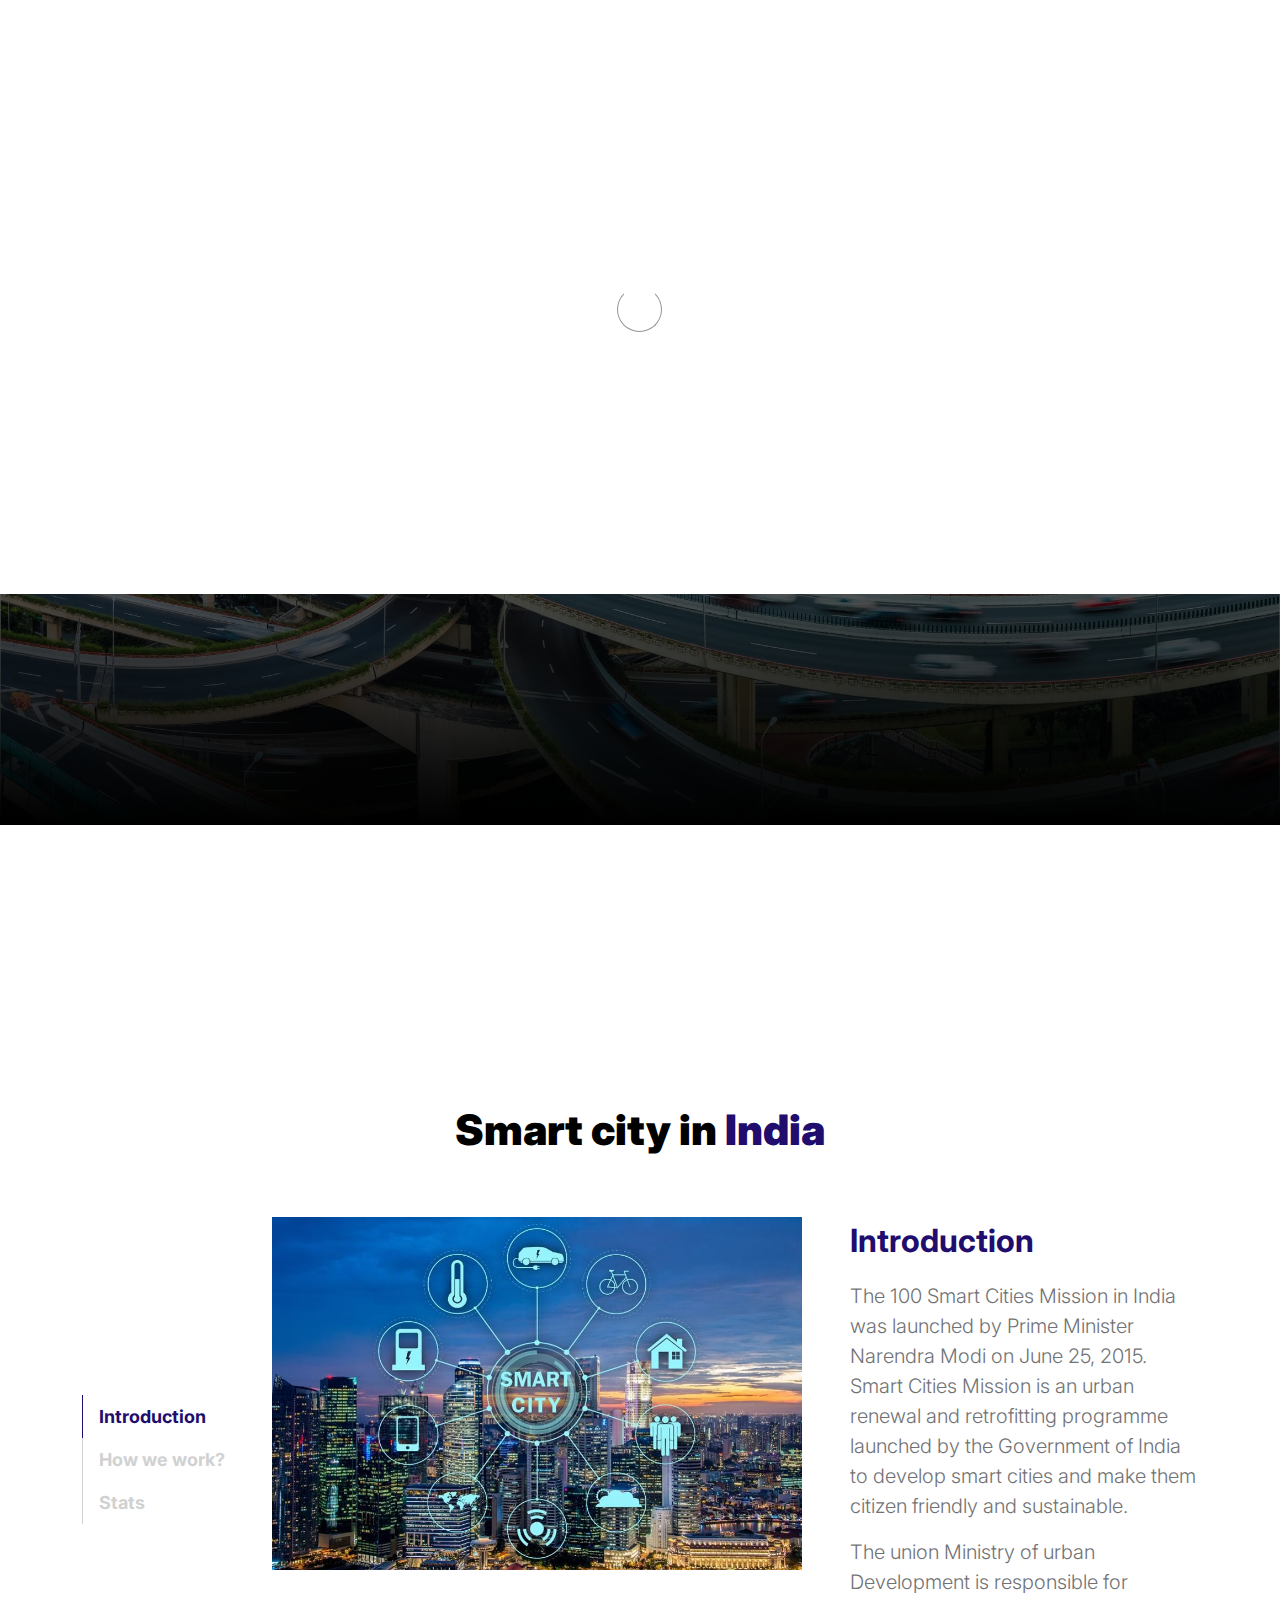
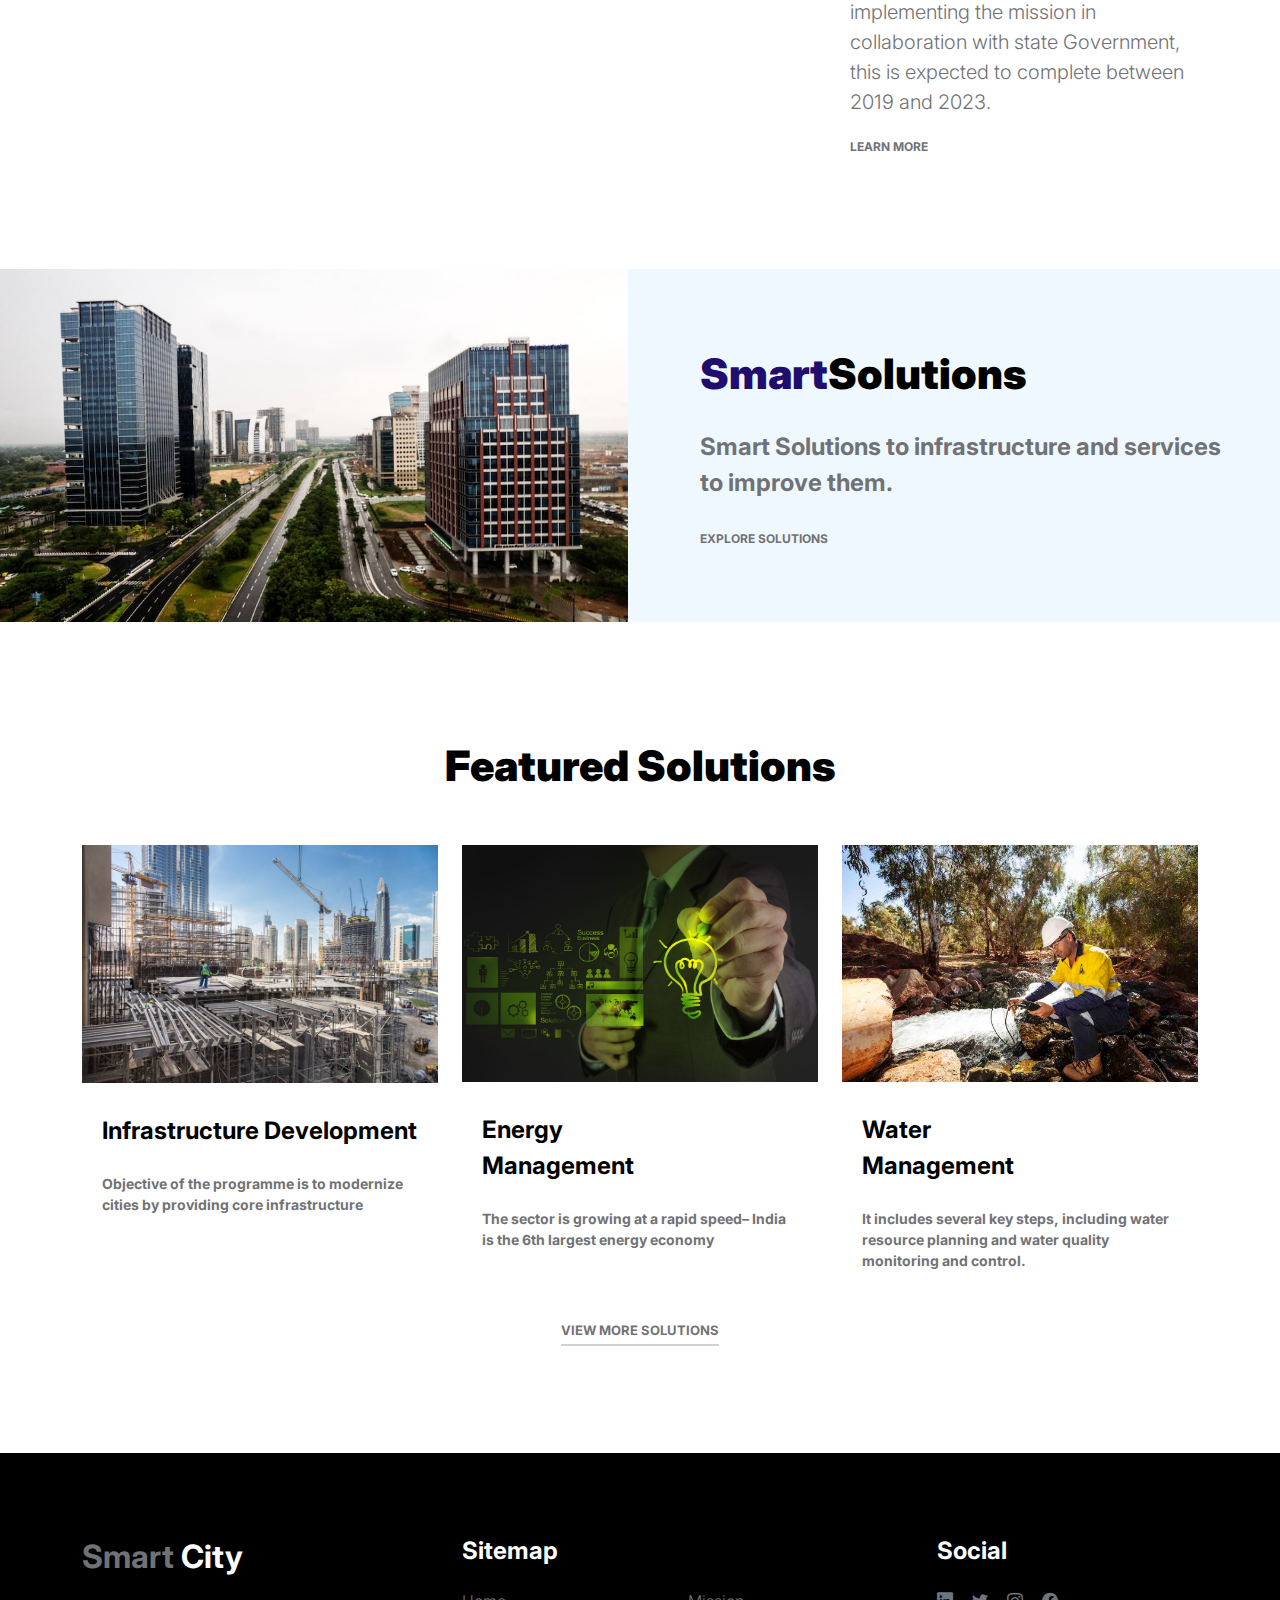
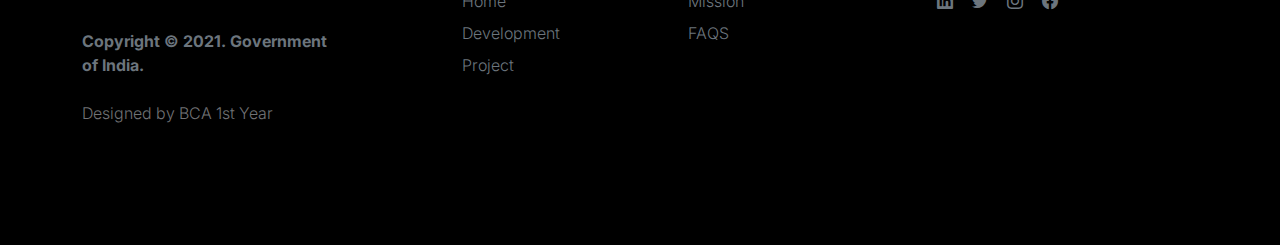
==== commit 76e6711e: "Update index.html" ====
--- a/index.html
+++ b/index.html
@@ -528,7 +528,7 @@
             </div>
 
             <div class="col-12 text-center">
-              <a href="products.html" class="view-all">View All Products</a>
+              <a href="products.html" class="view-all">View More Solutions</a>
             </div>
           </div>
         </div>
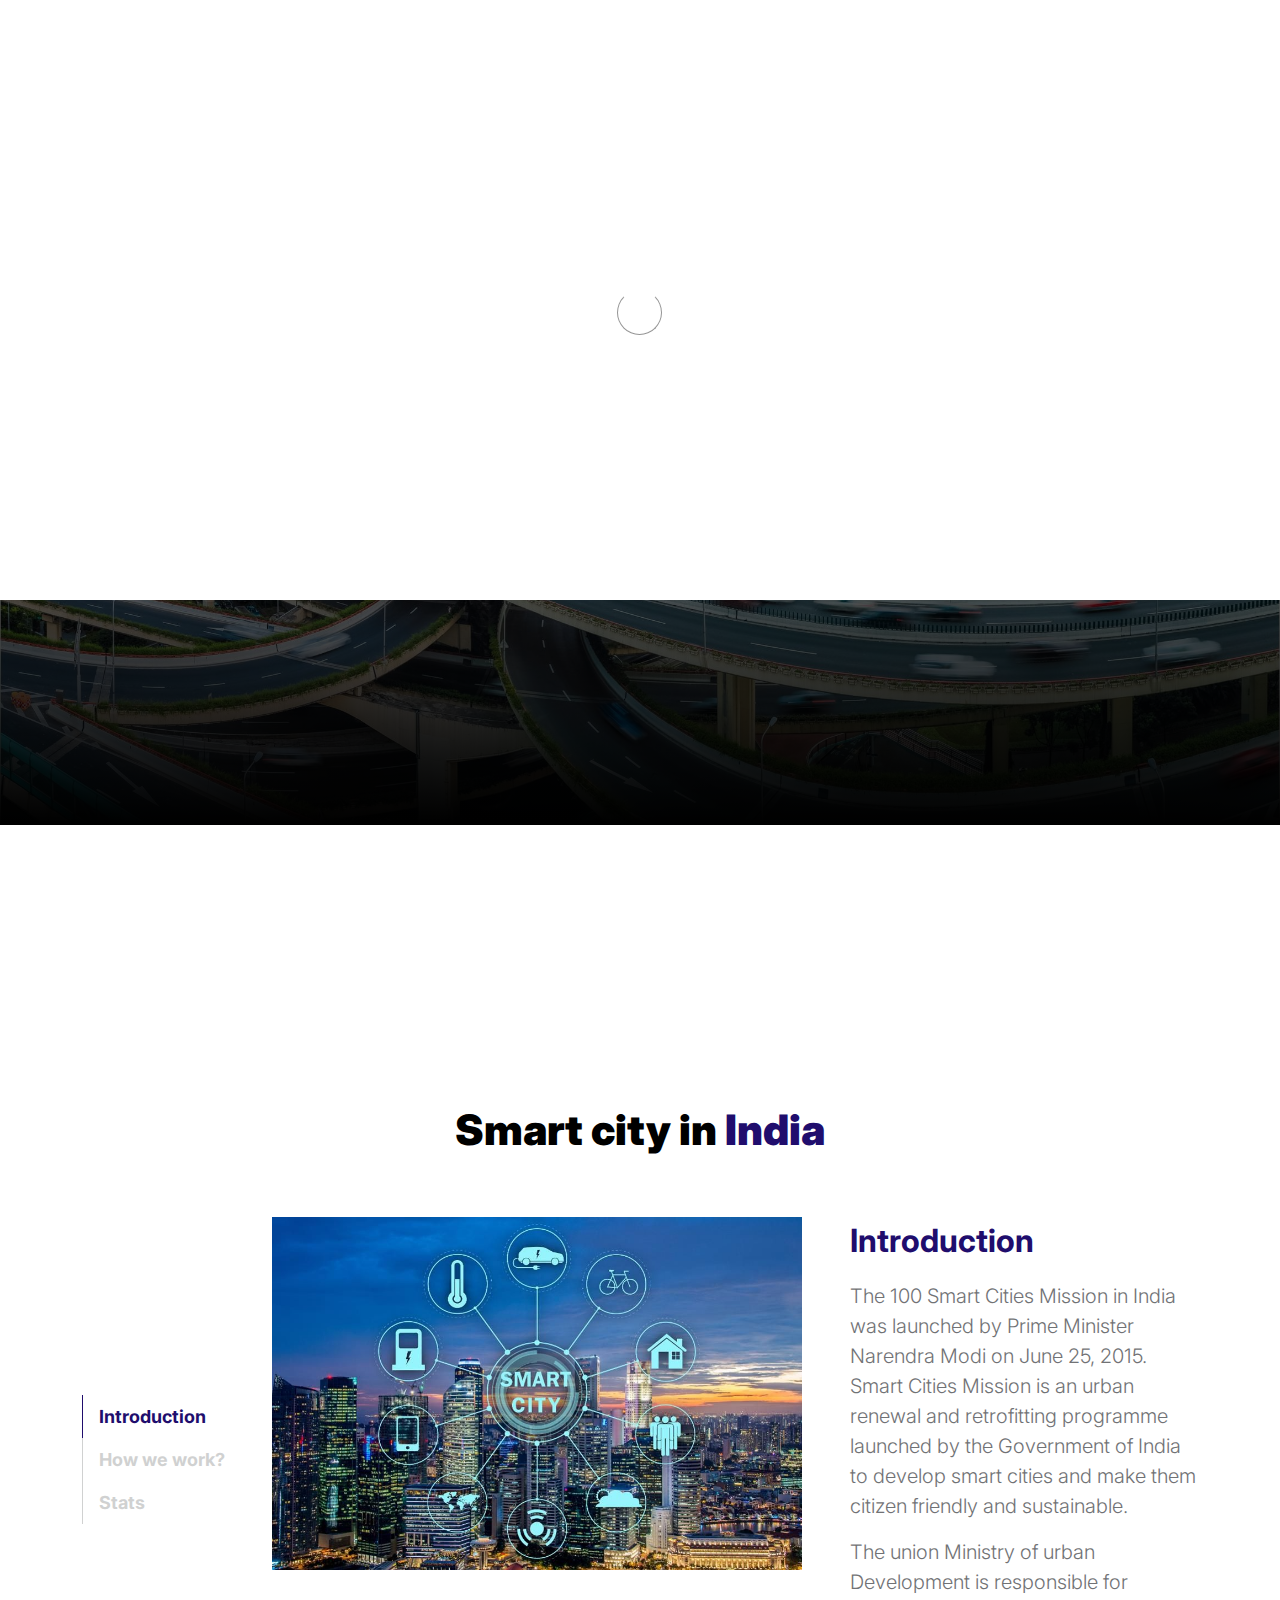
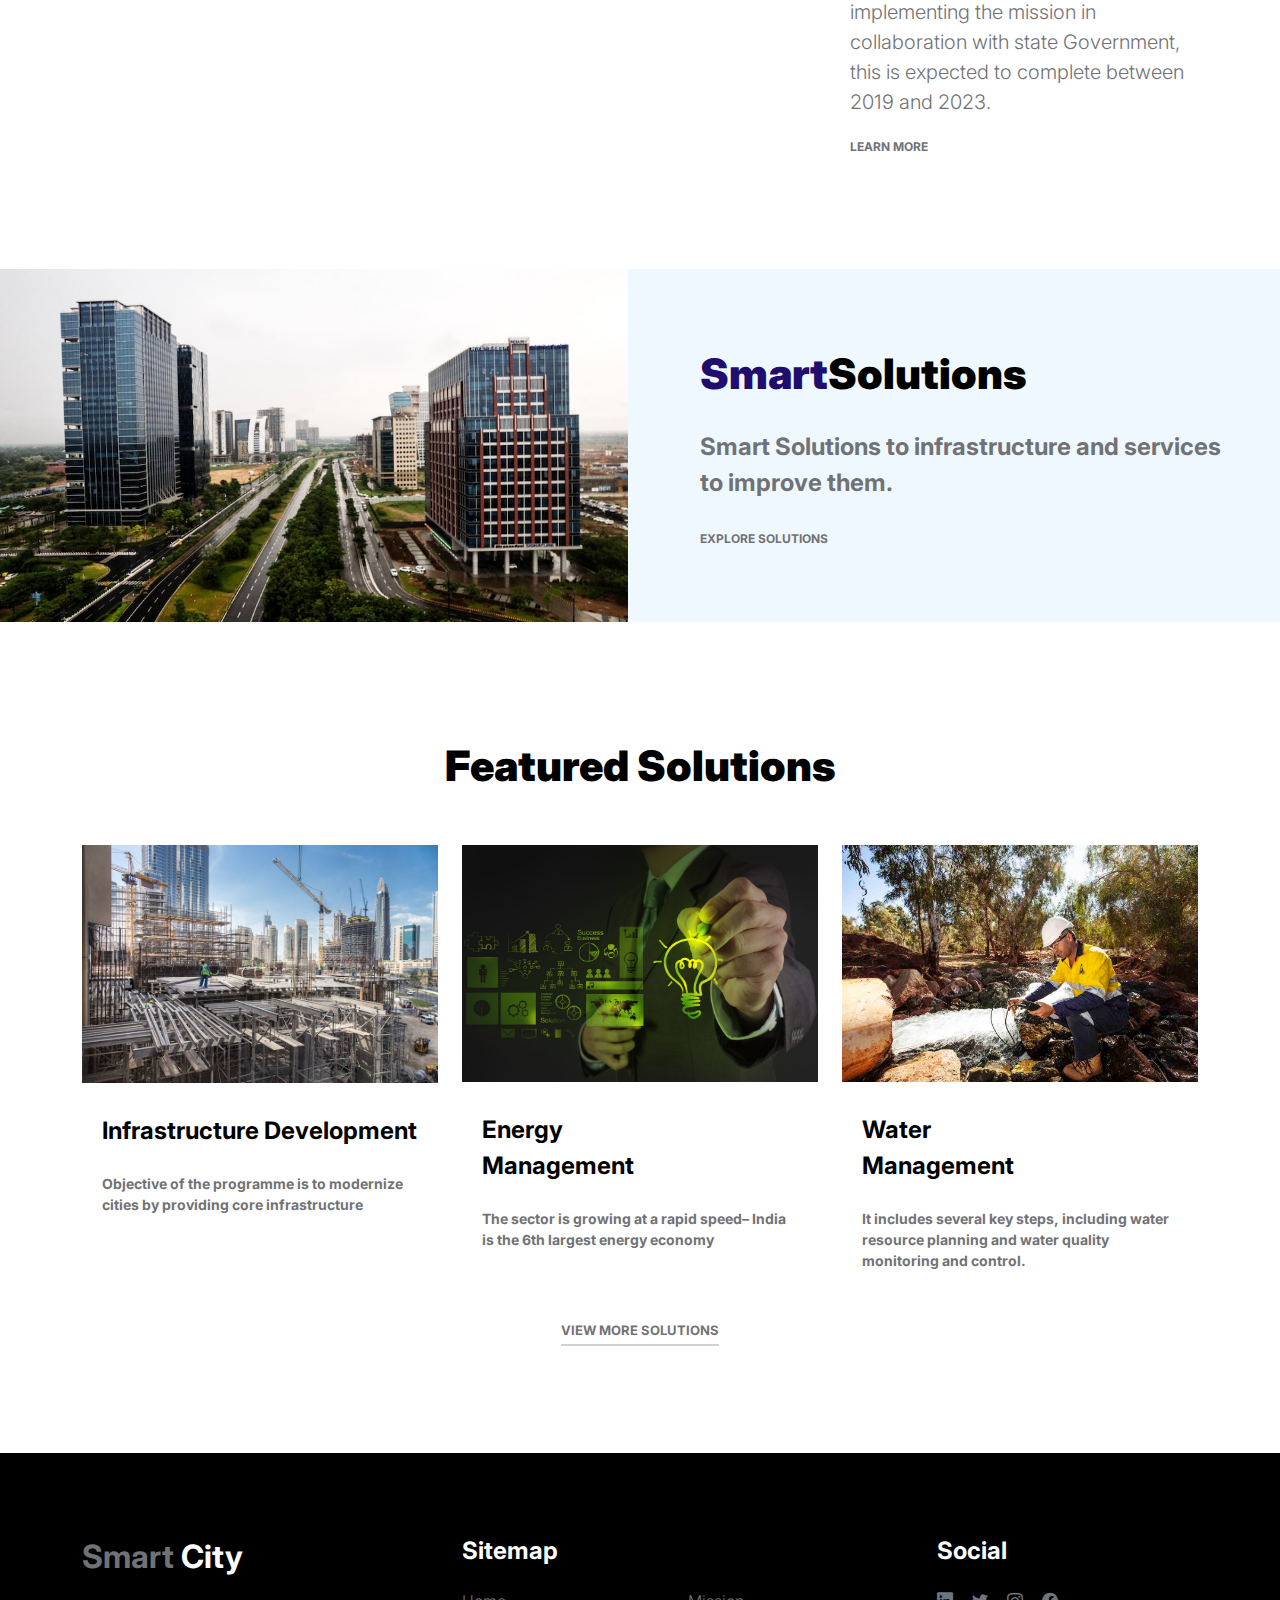
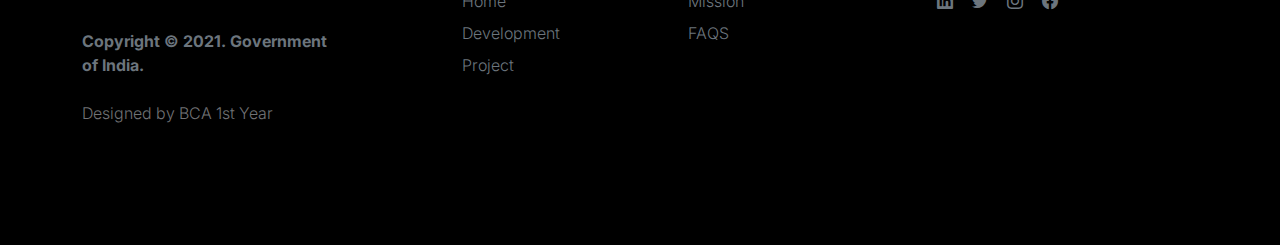
==== commit fcbefae3: "Update index.html" ====
--- a/index.html
+++ b/index.html
@@ -561,19 +561,19 @@
               </li>
 
               <li class="footer-menu-item">
-                <a href="#" class="footer-menu-link">Mission</a>
+                <a href="about.html" class="footer-menu-link">Mission</a>
               </li>
 
               <li class="footer-menu-item">
-                <a href="#" class="footer-menu-link">Development</a>
+                <a href="products.html" class="footer-menu-link">Development</a>
               </li>
 
               <li class="footer-menu-item">
-                <a href="#" class="footer-menu-link">FAQS</a>
+                <a href="faq.html" class="footer-menu-link">FAQS</a>
               </li>
 
               <li class="footer-menu-item">
-                <a href="#" class="footer-menu-link">Project</a>
+                <a href="contact.html" class="footer-menu-link">Project</a>
               </li>
             </ul>
           </div>
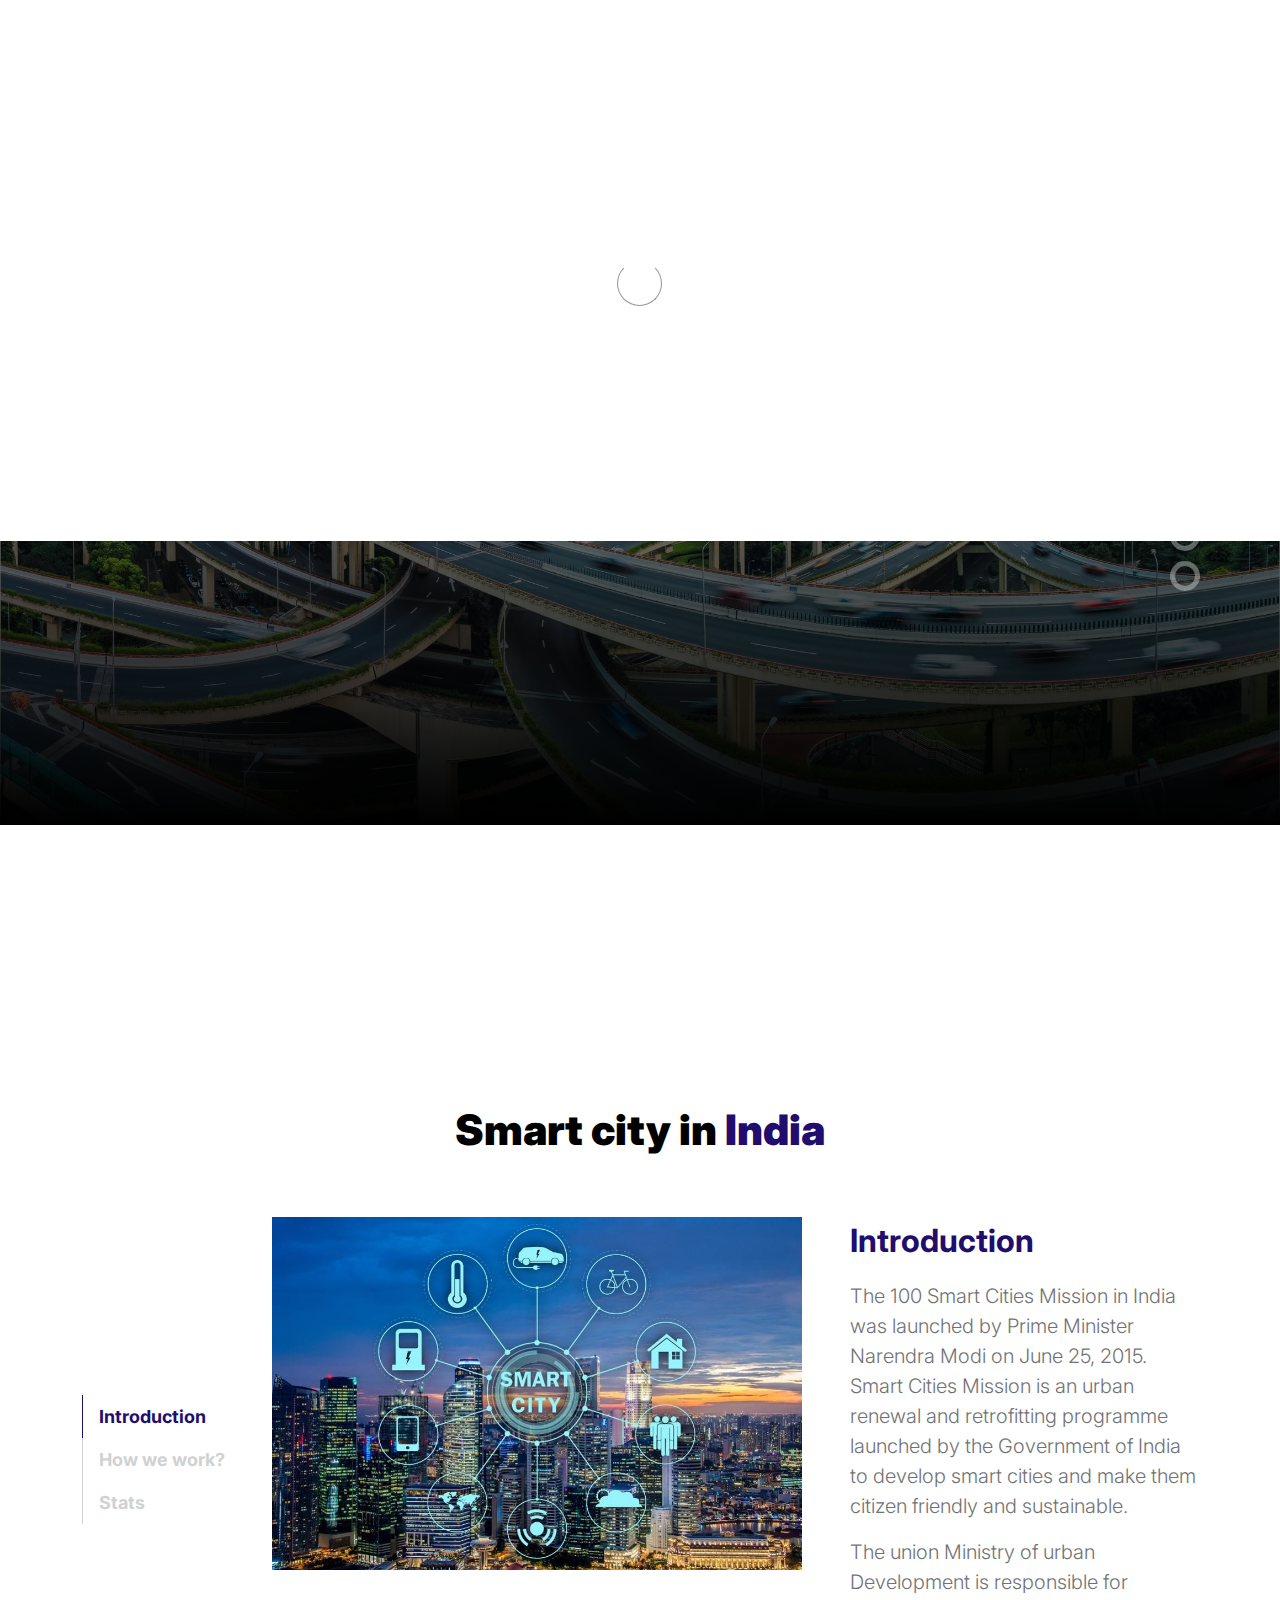
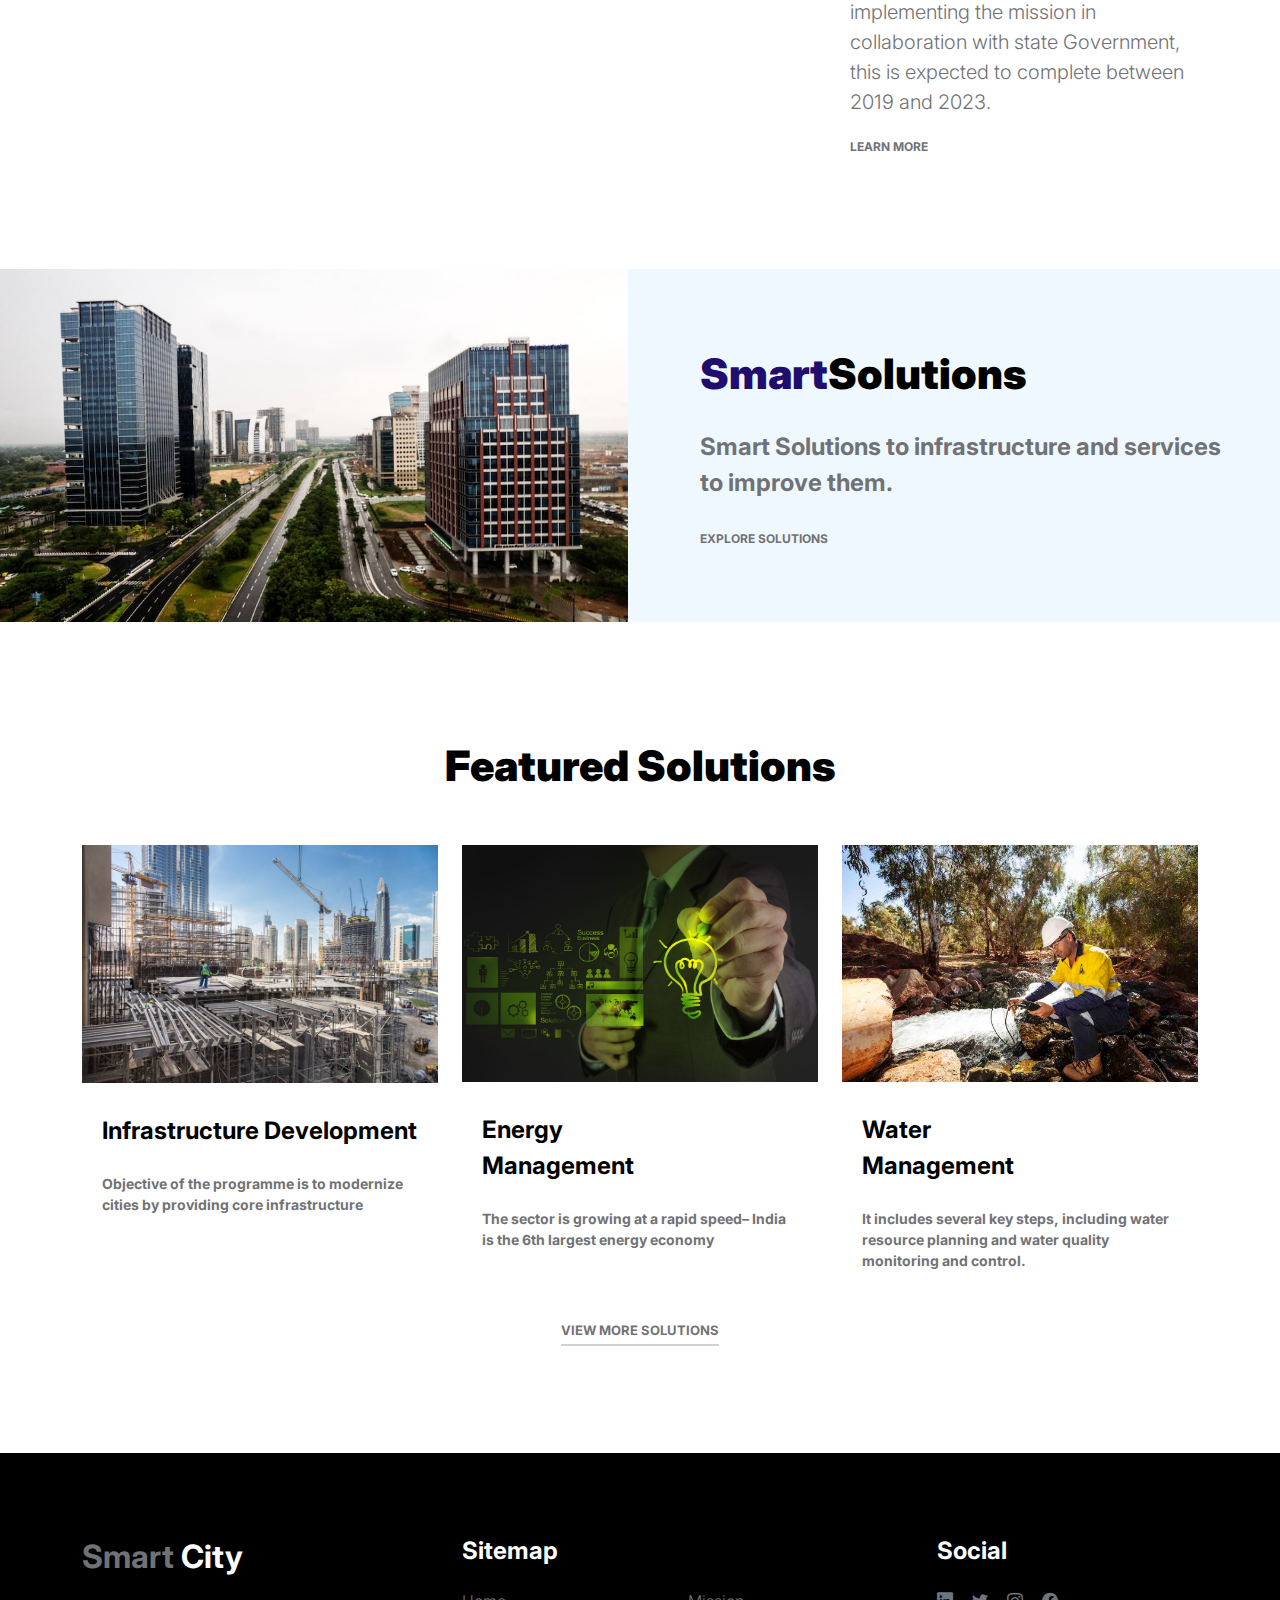
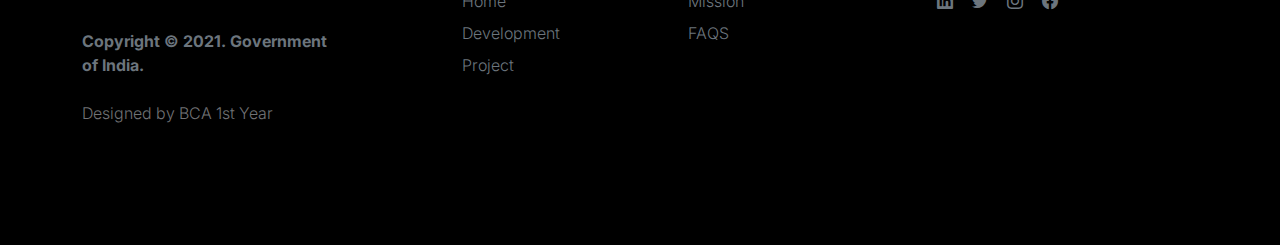
==== commit bc695970: "Update index.html" ====
--- a/index.html
+++ b/index.html
@@ -557,7 +557,7 @@
 
             <ul class="footer-menu d-flex flex-wrap">
               <li class="footer-menu-item">
-                <a href="about.html" class="footer-menu-link">Home</a>
+                <a href="index.html" class="footer-menu-link">Home</a>
               </li>
 
               <li class="footer-menu-item">
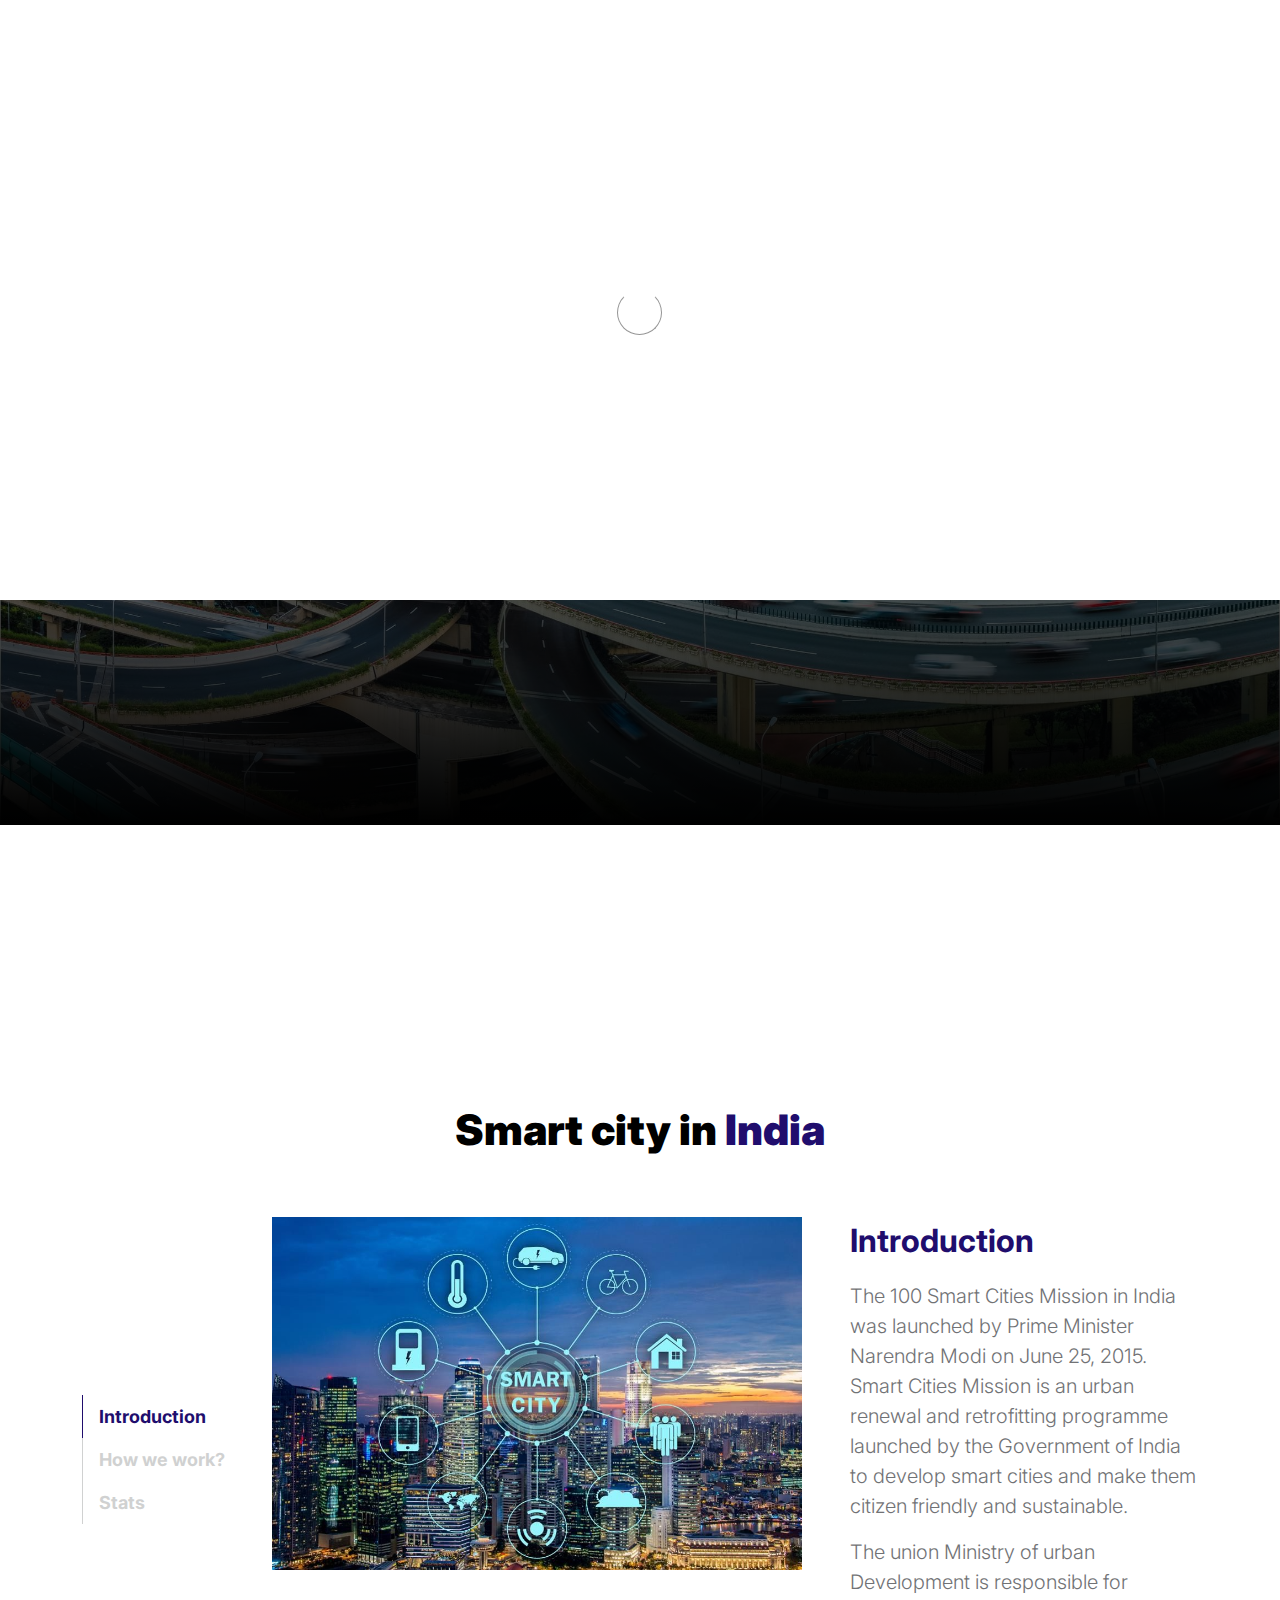
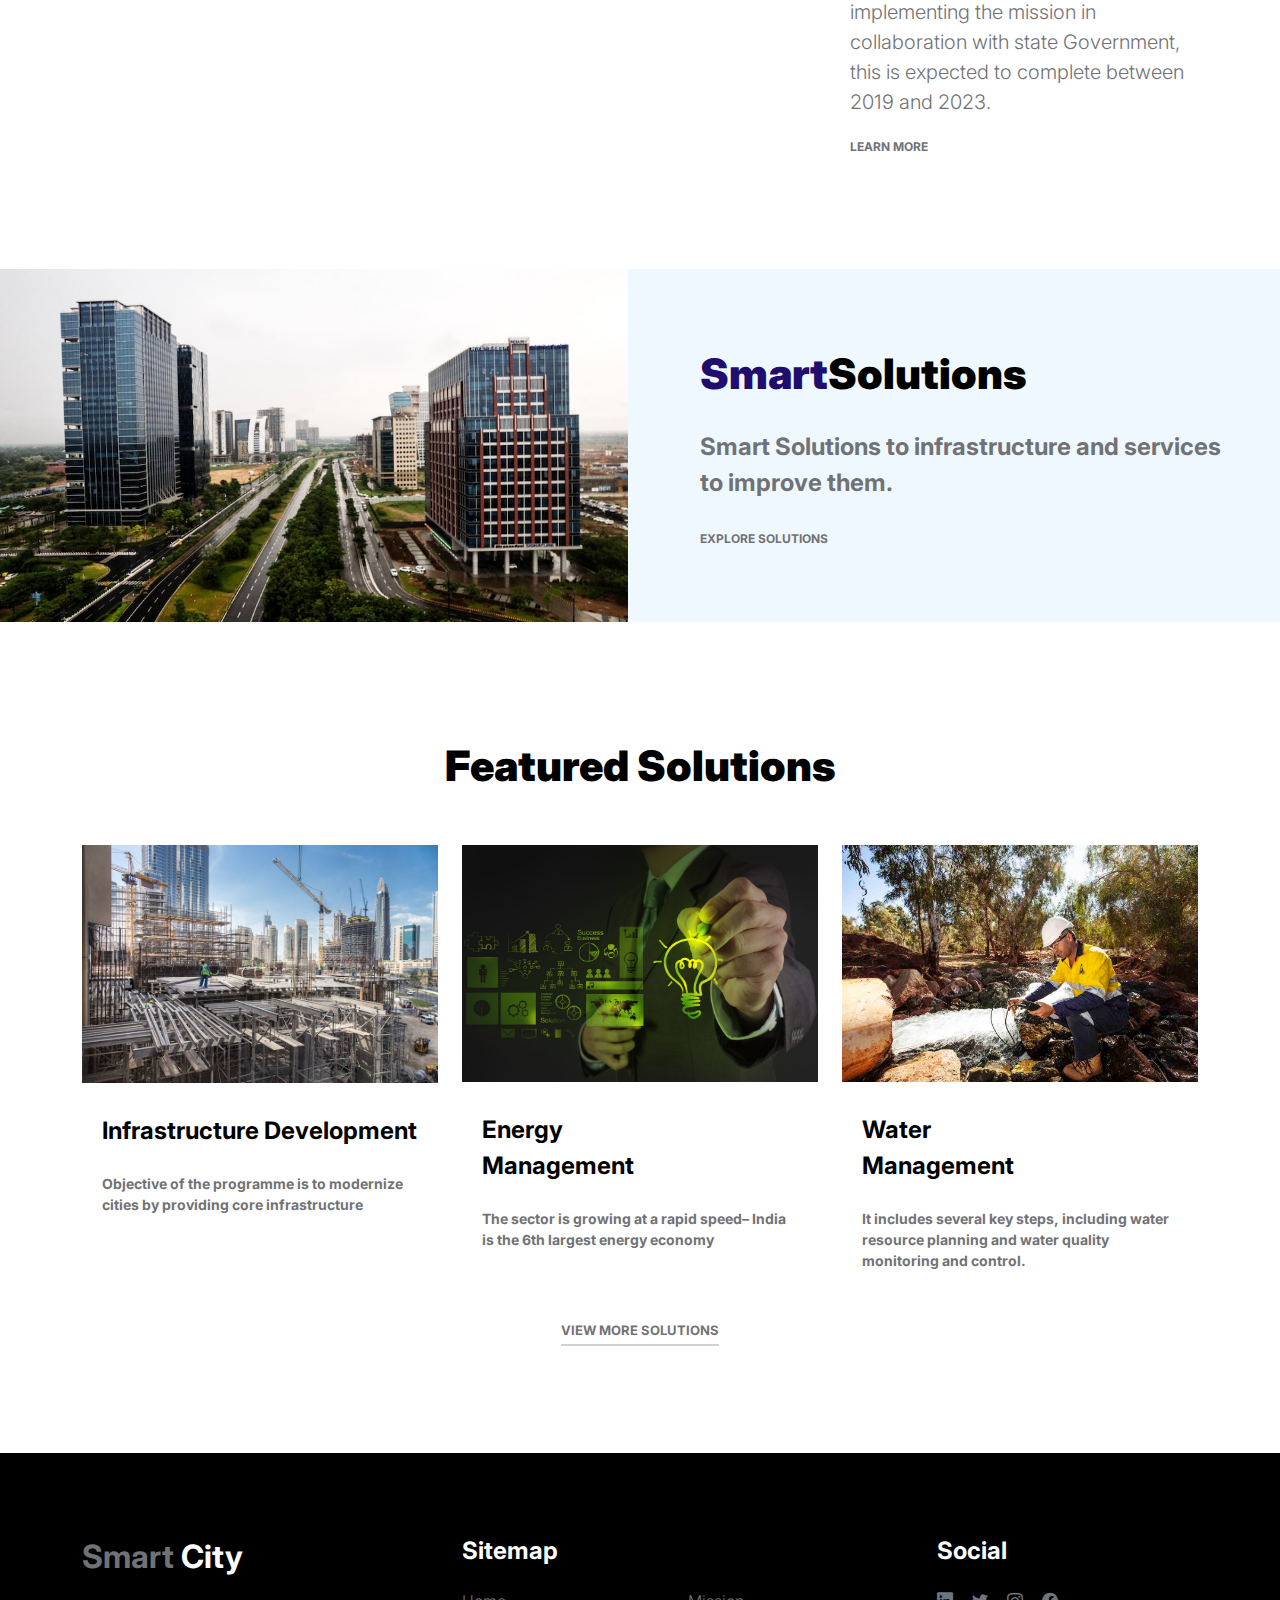
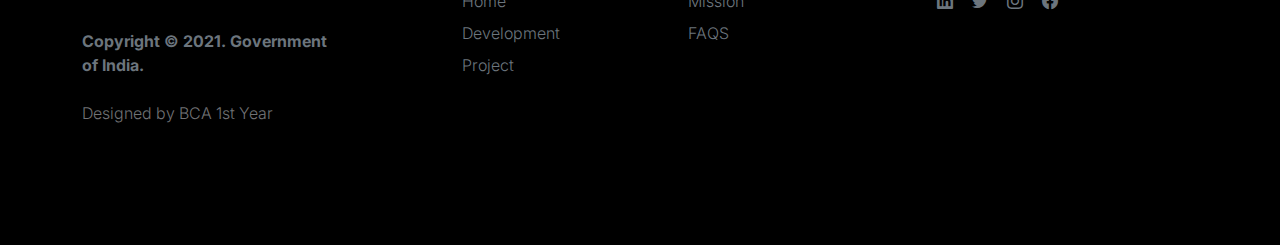
==== commit c9581e53: "Update index.html" ====
--- a/index.html
+++ b/index.html
@@ -548,7 +548,7 @@
             <br />
             <p class="copyright-text">
               Designed by
-              <a href="https://www.tooplate.com/" target="_blank">BCA 1st Year</a>
+              BCA 1st Year
             </p>
           </div>
 
